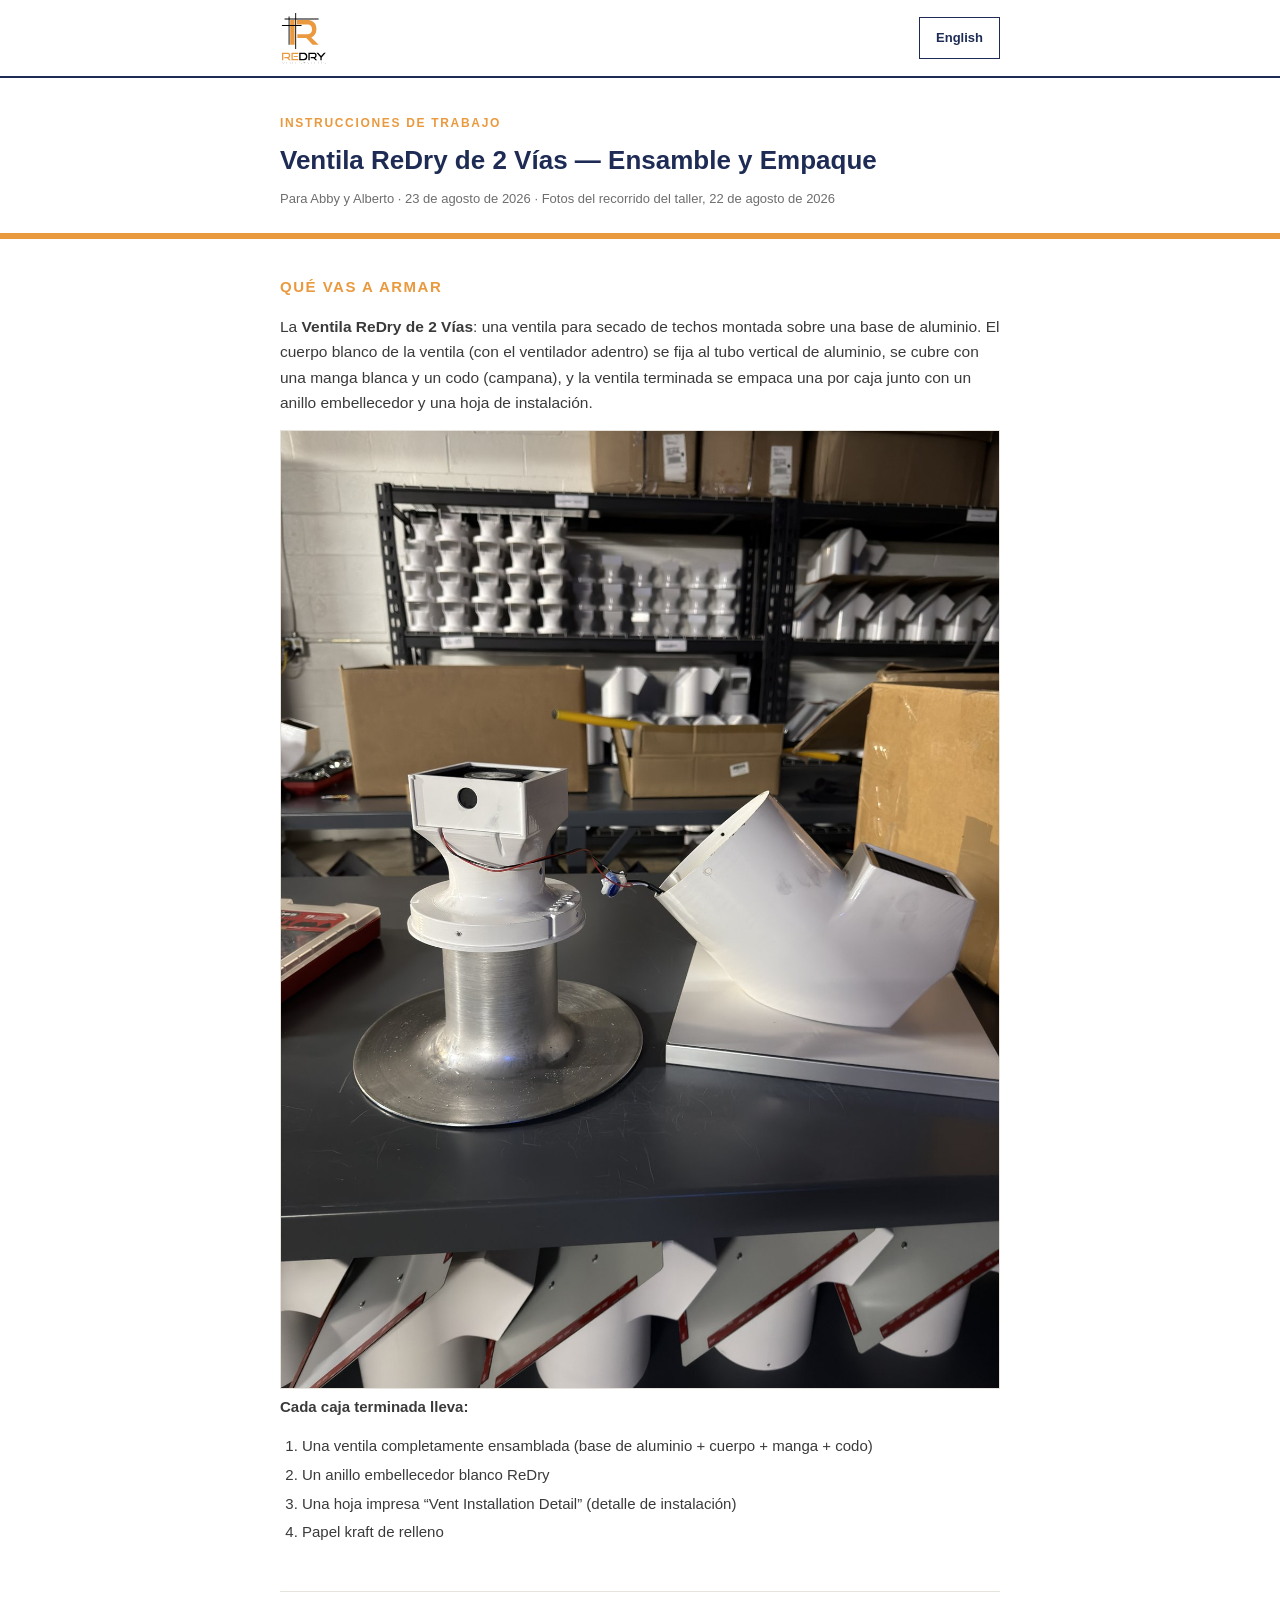
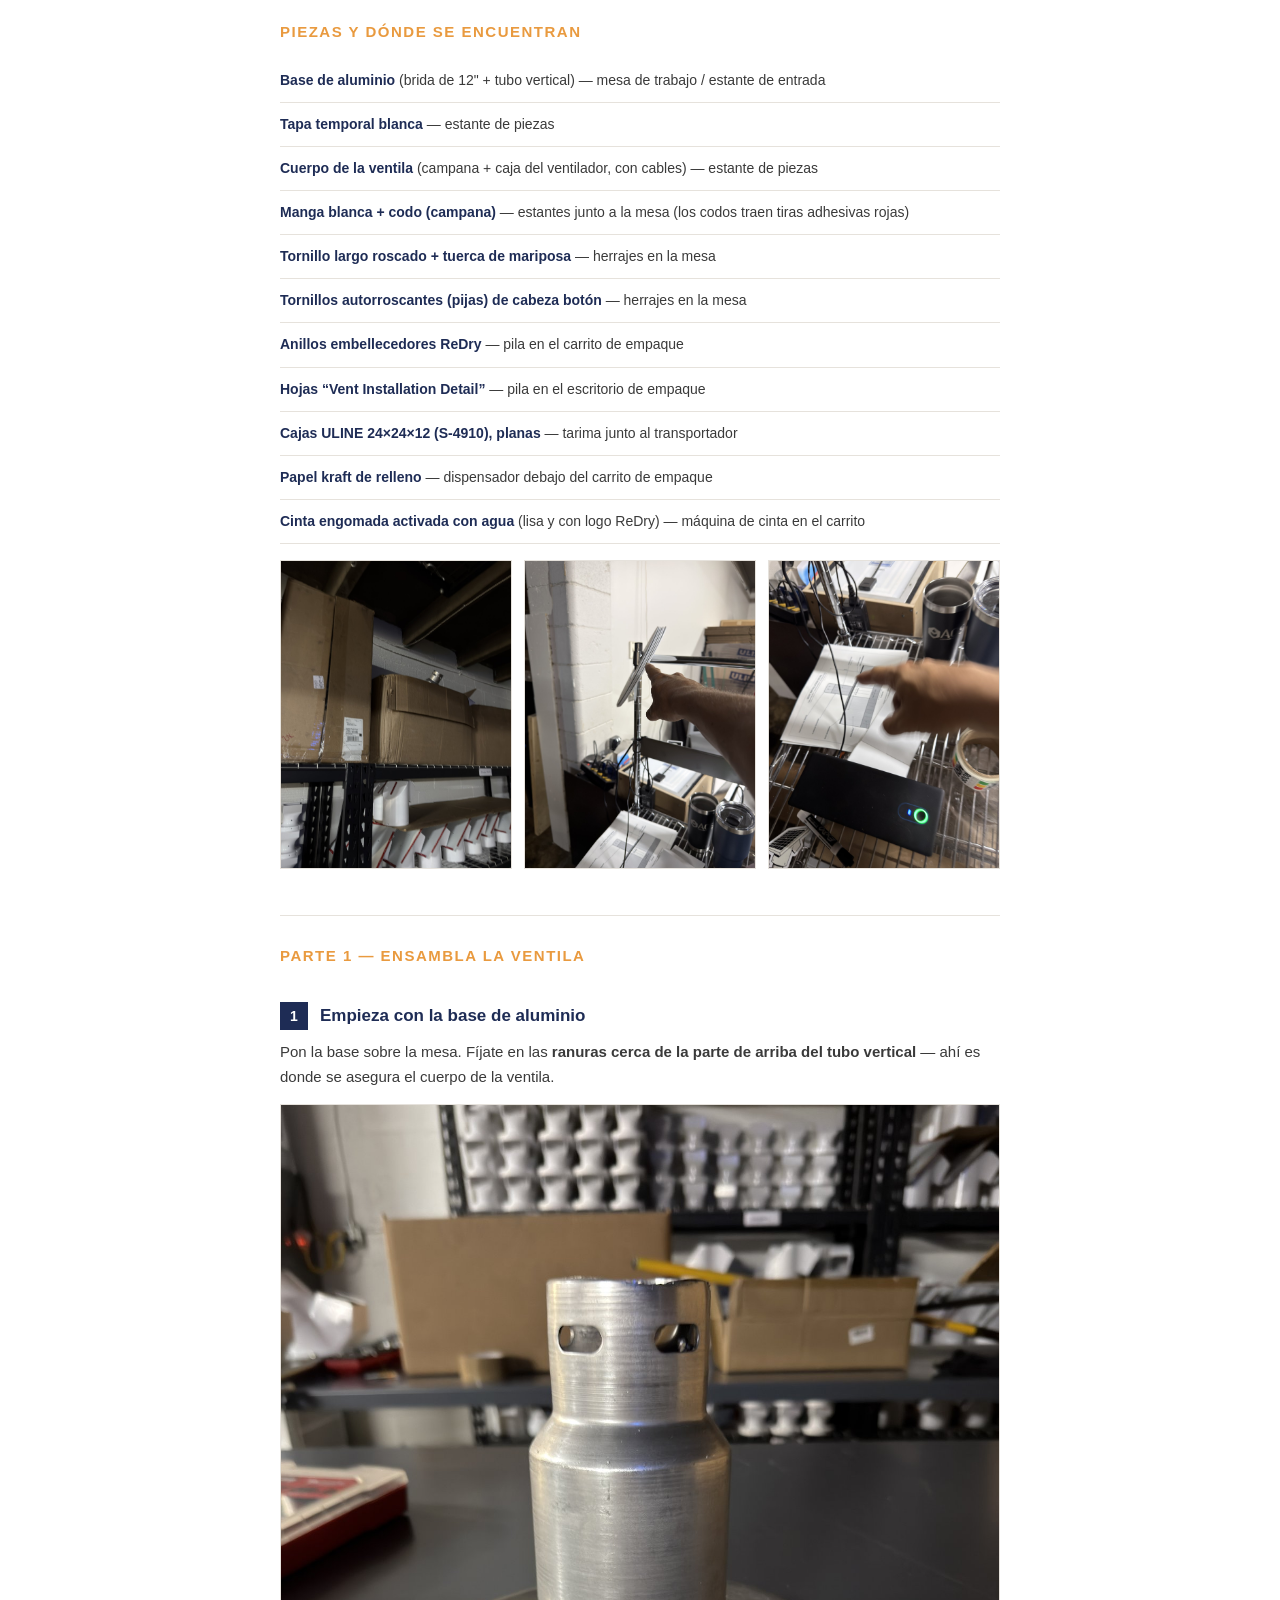
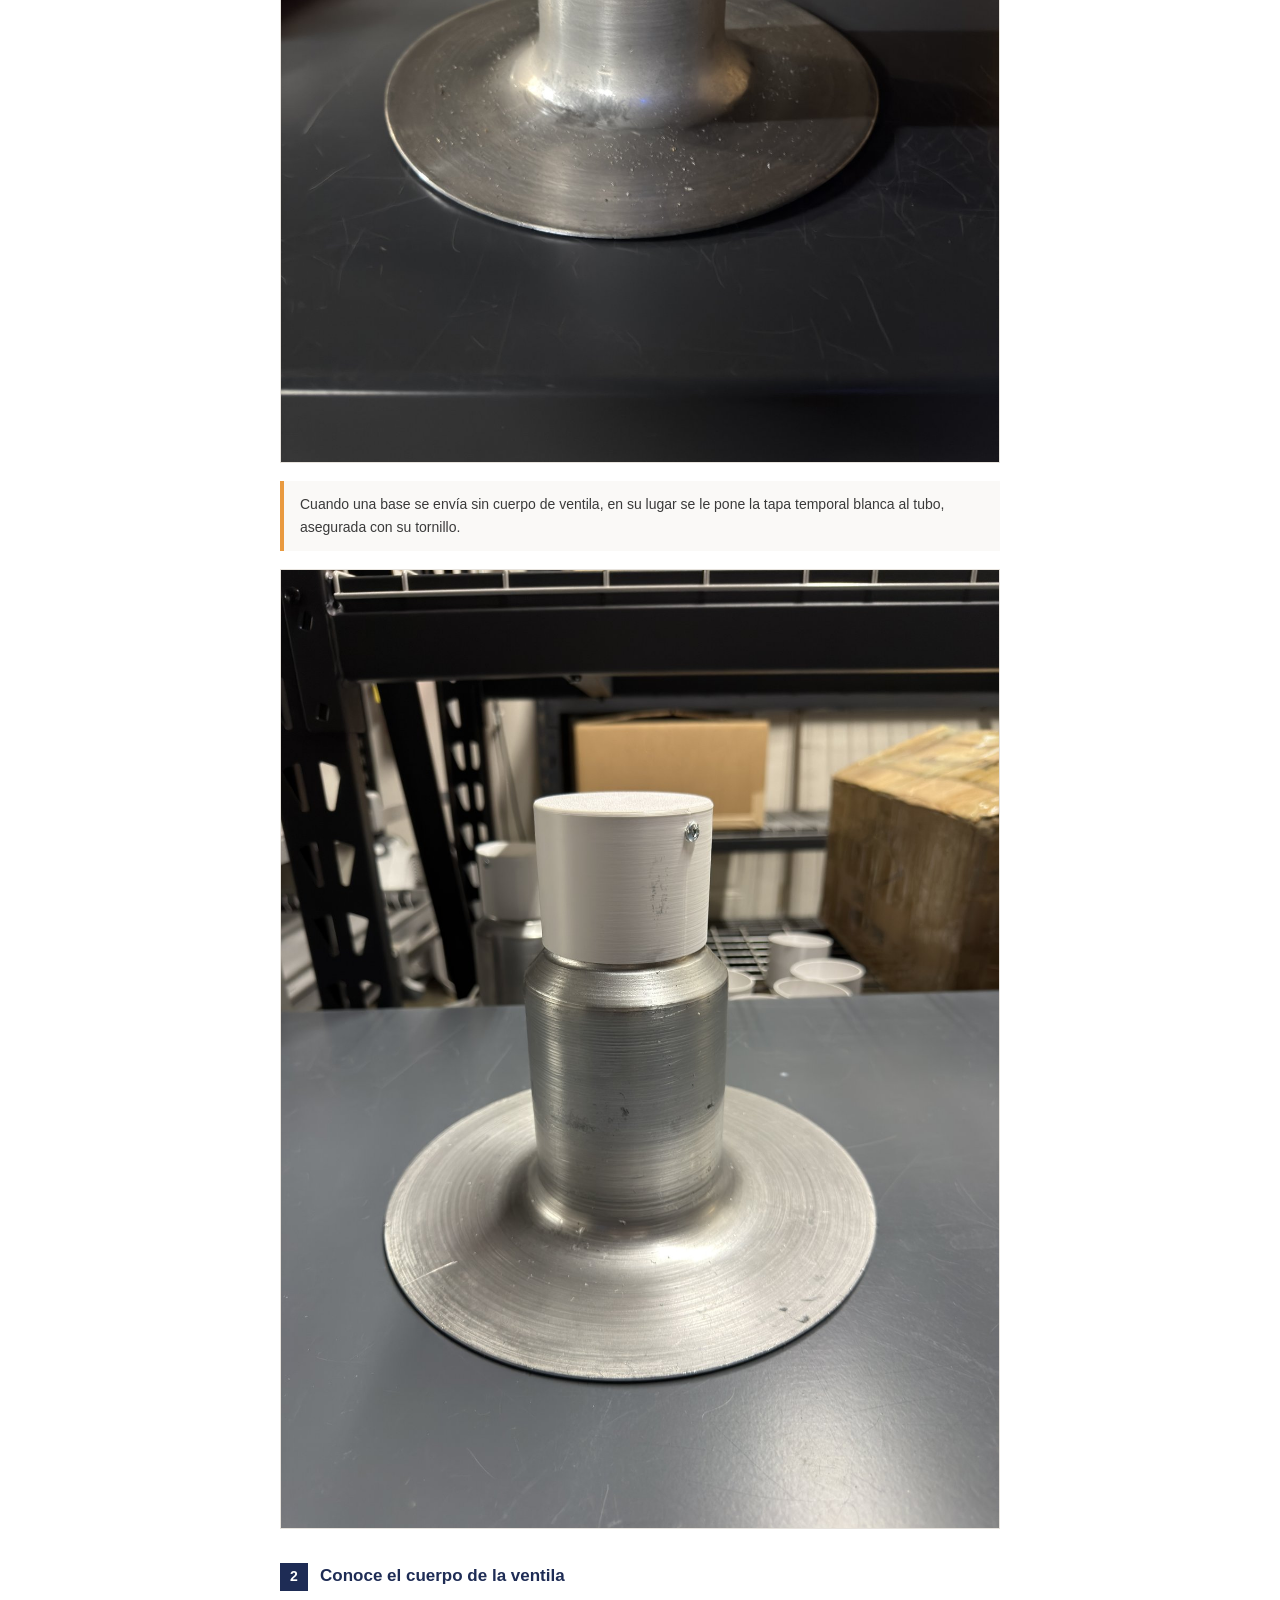
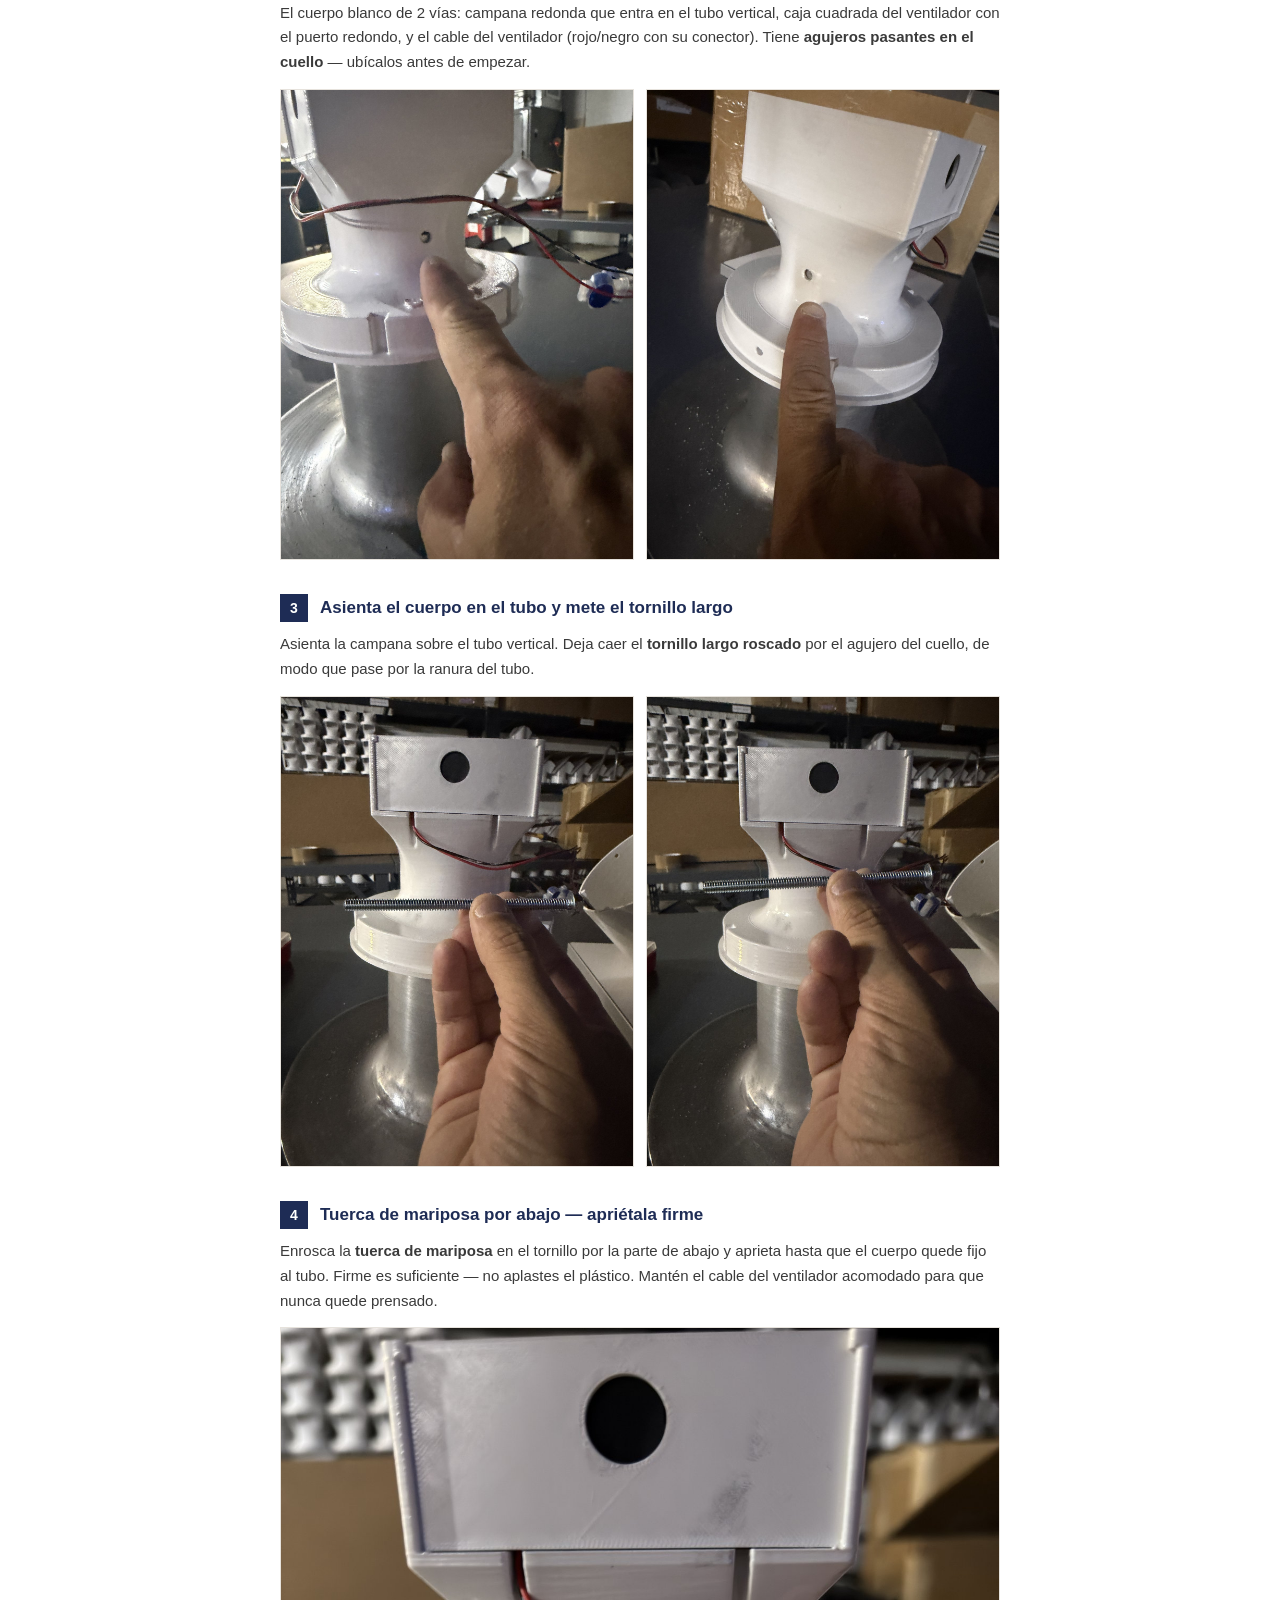
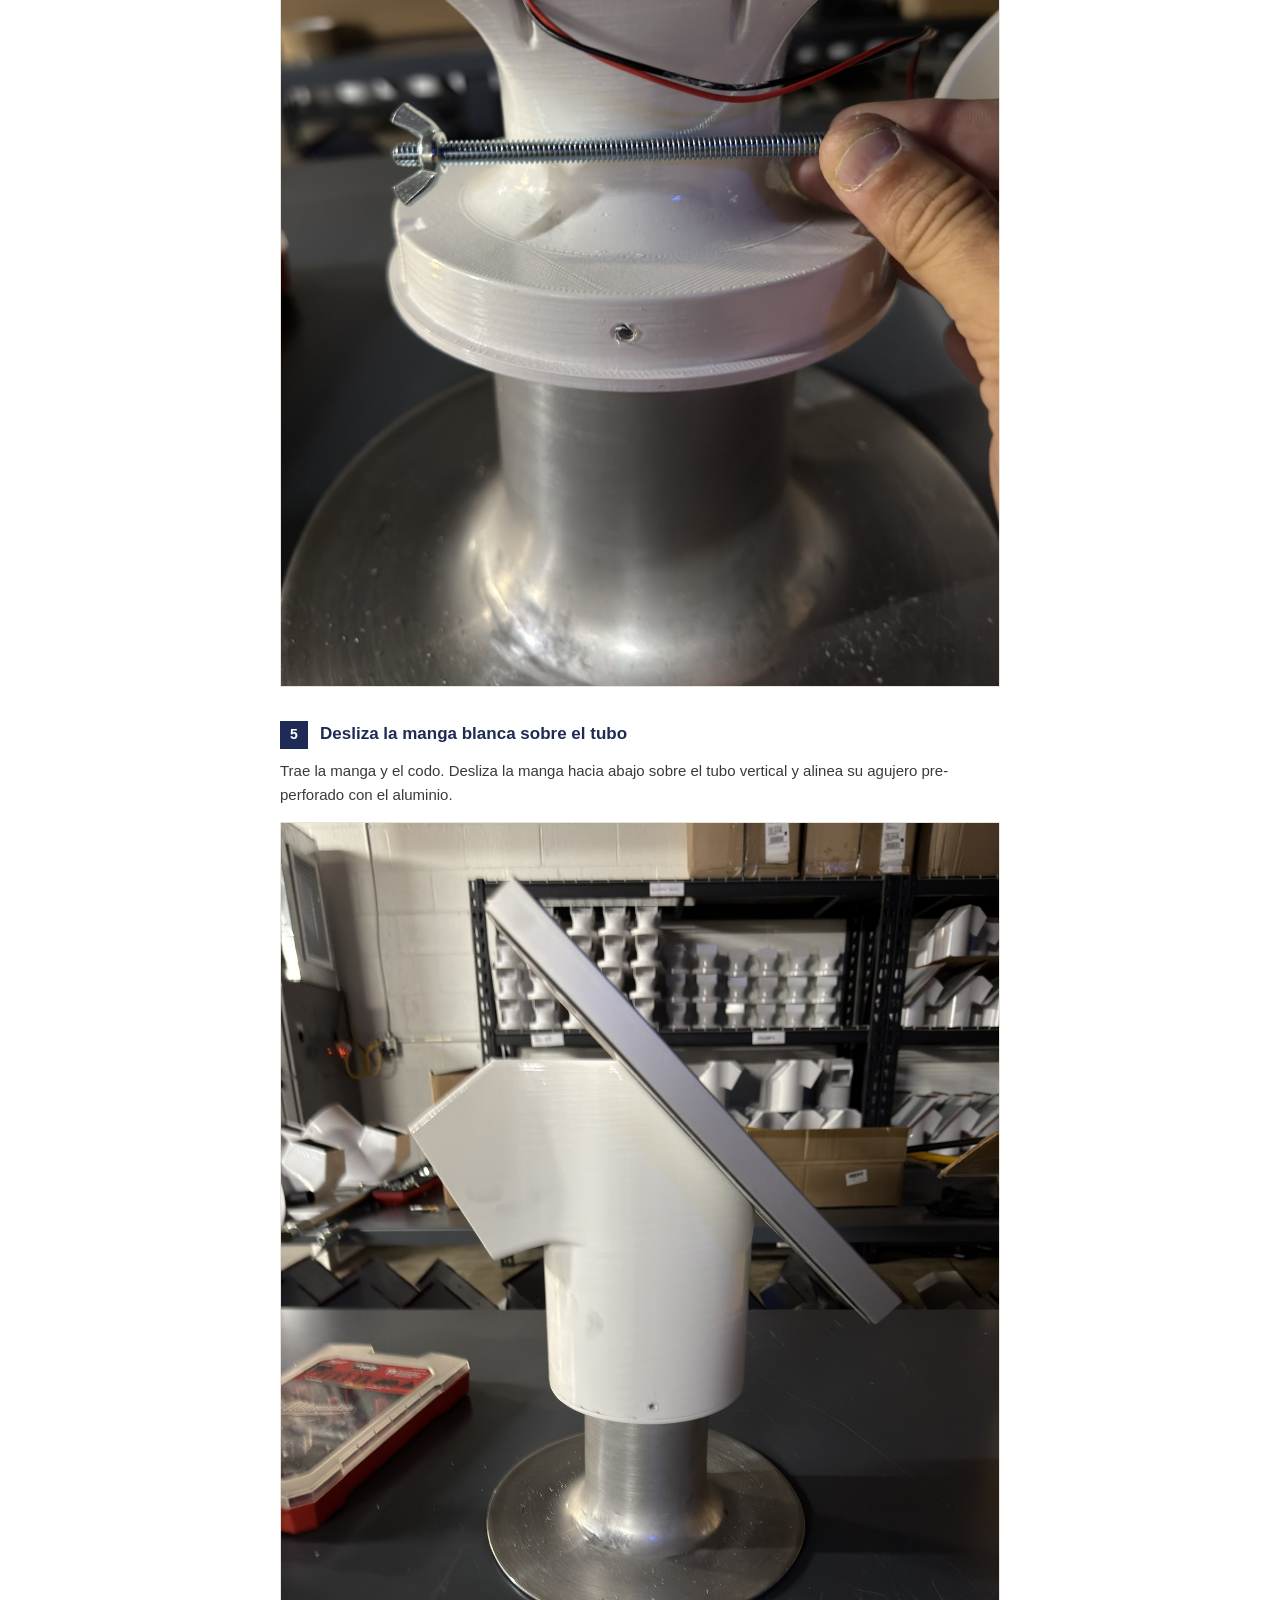
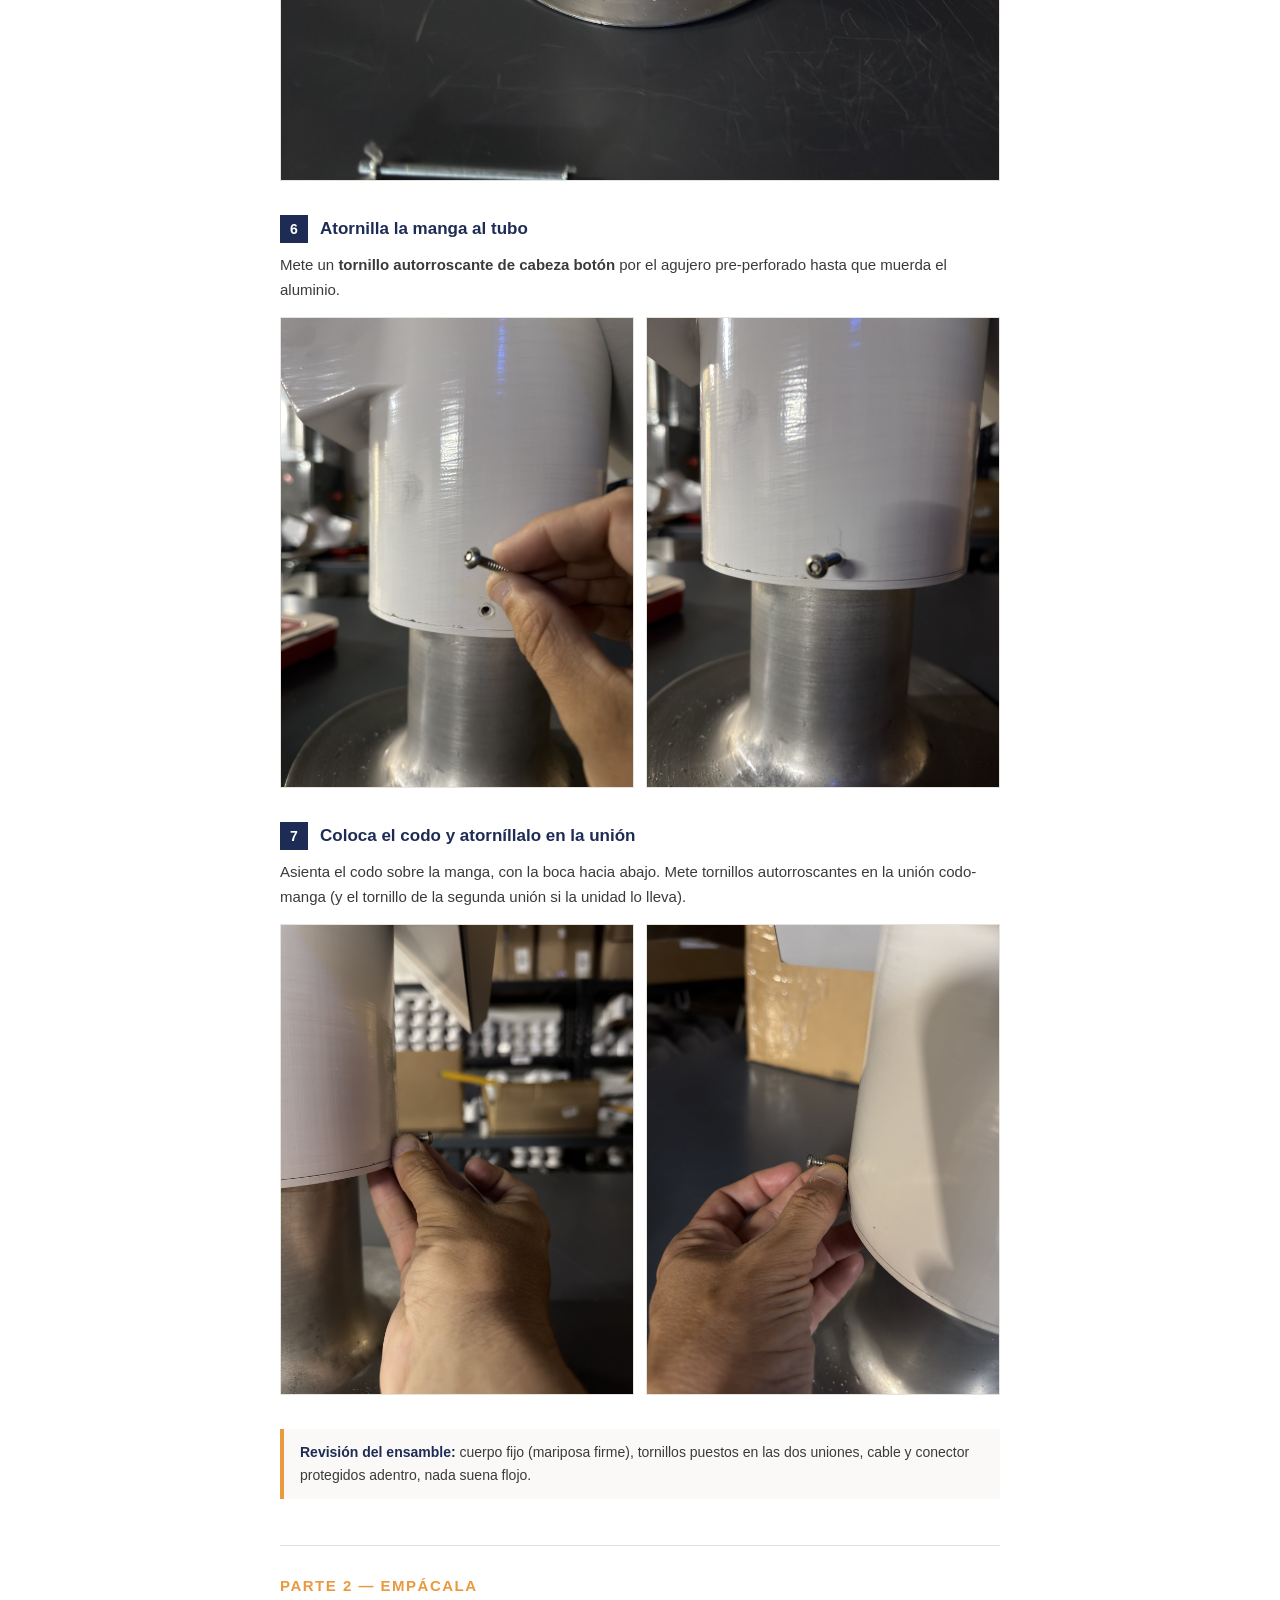
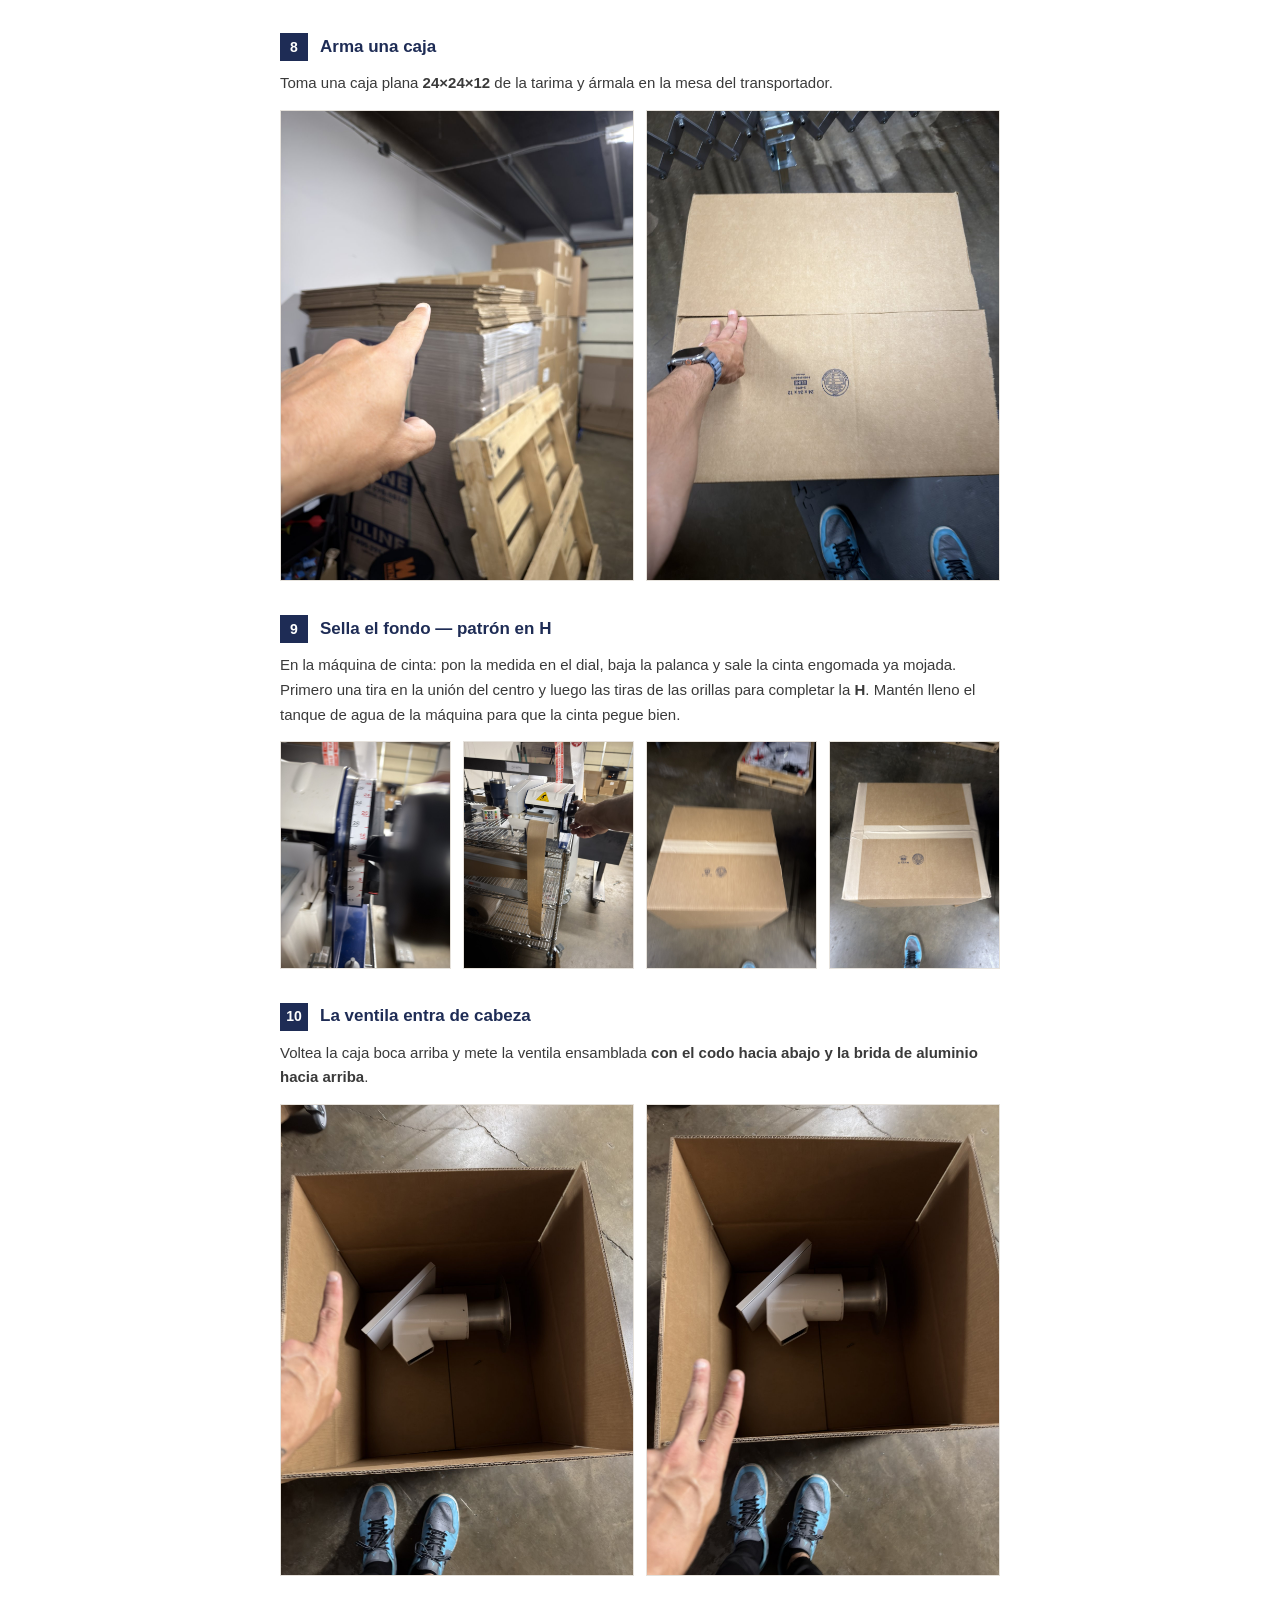
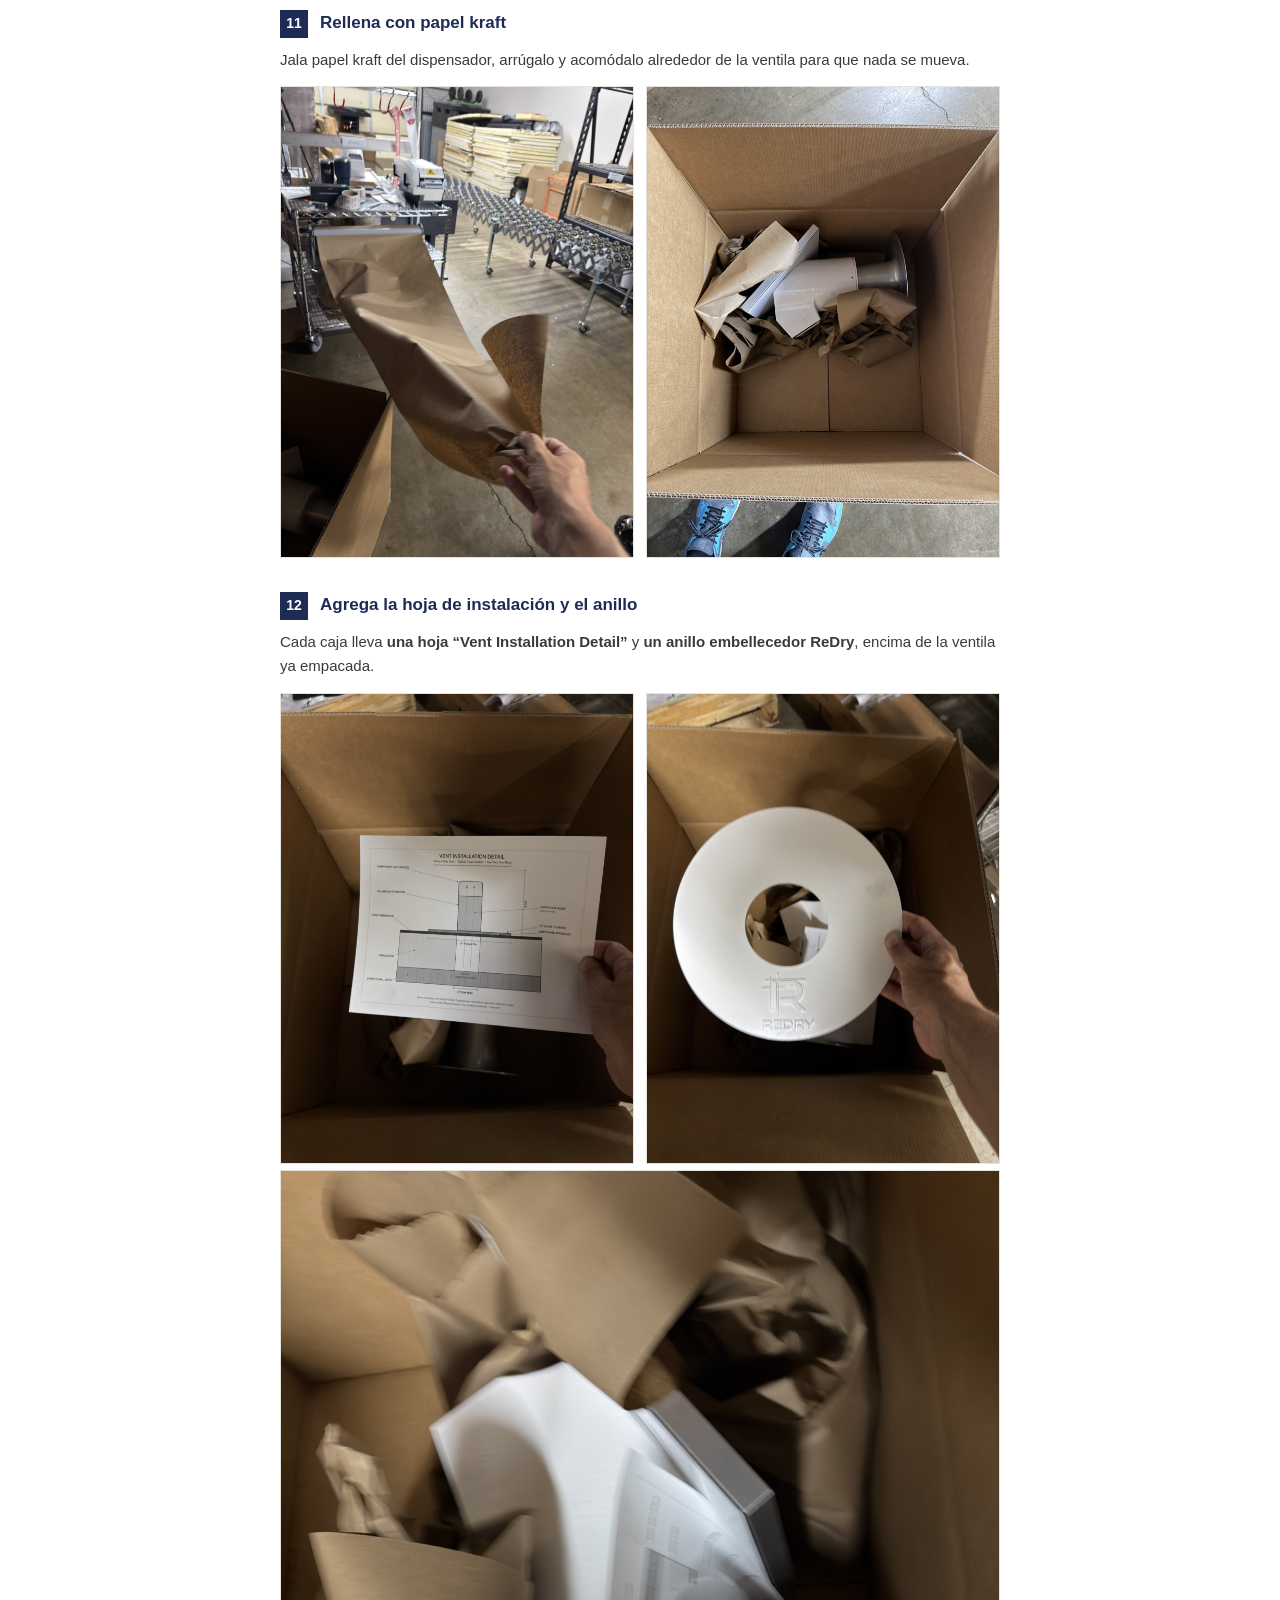
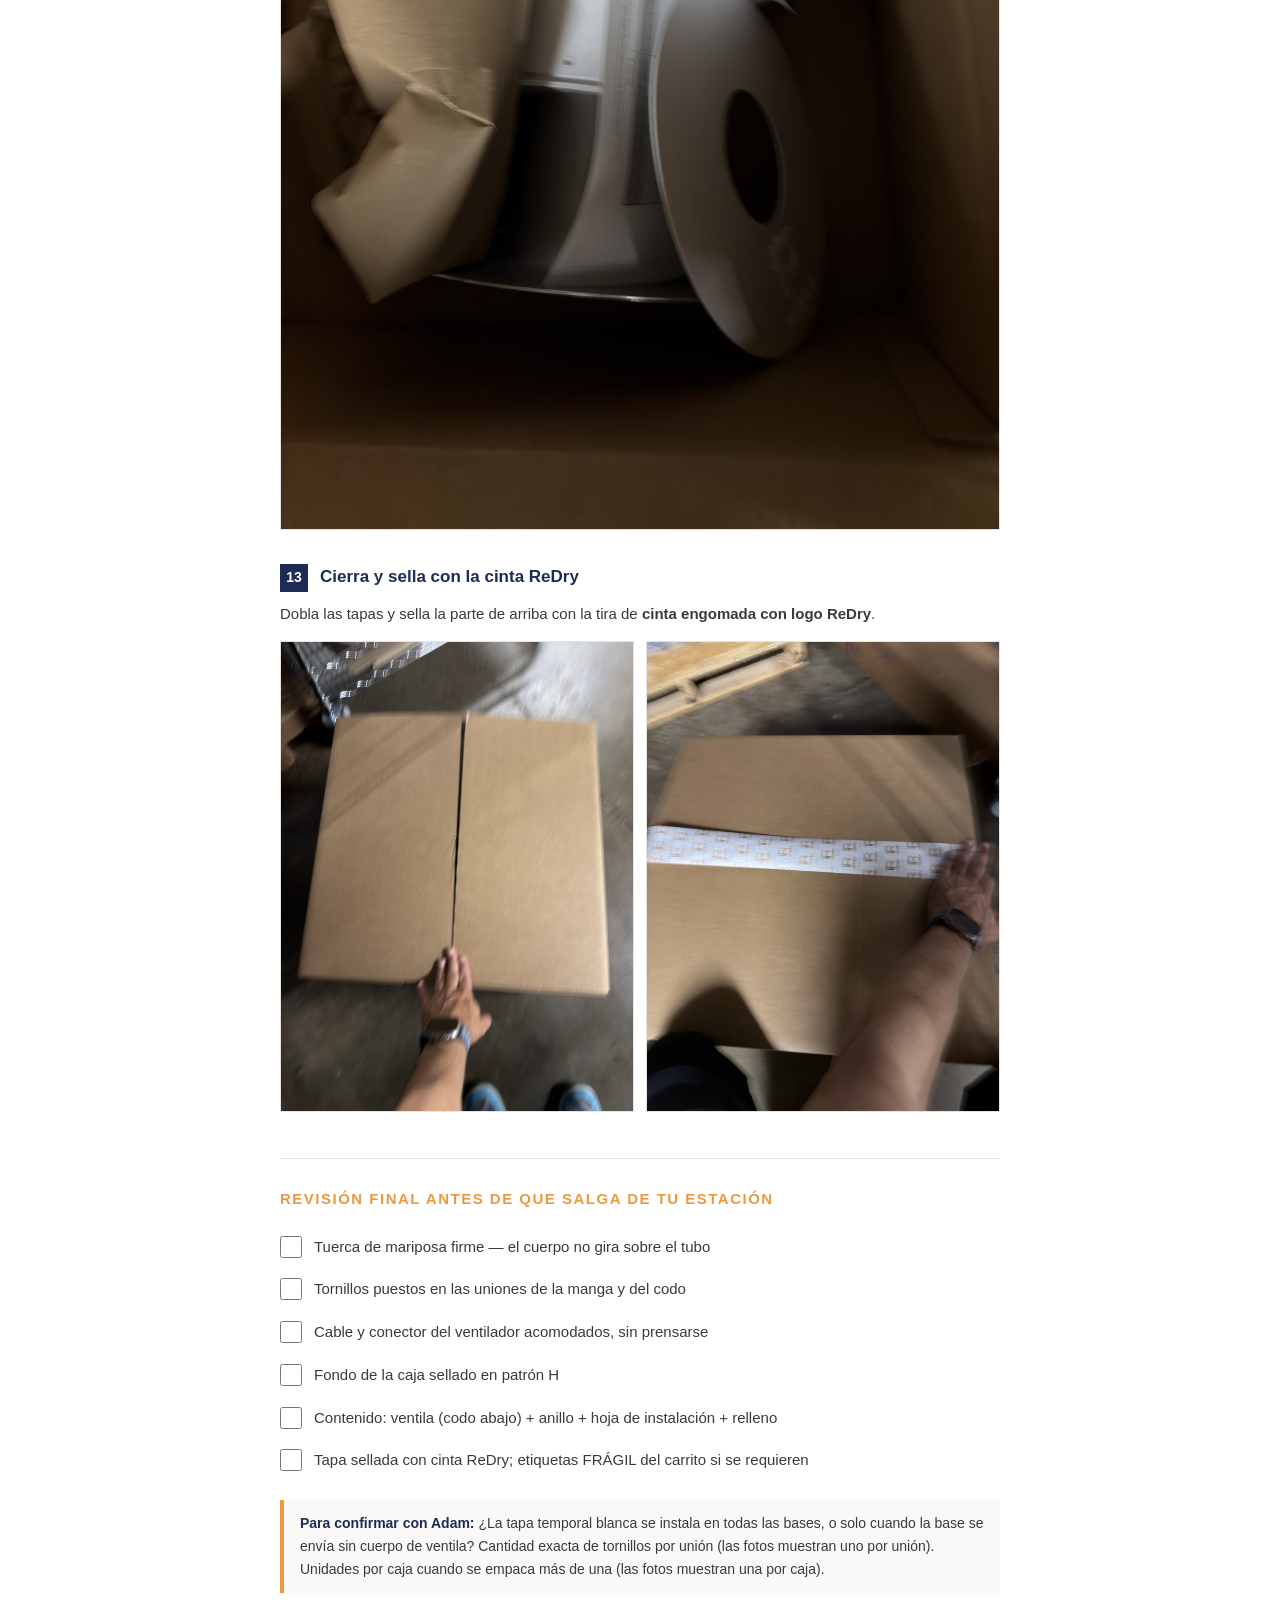
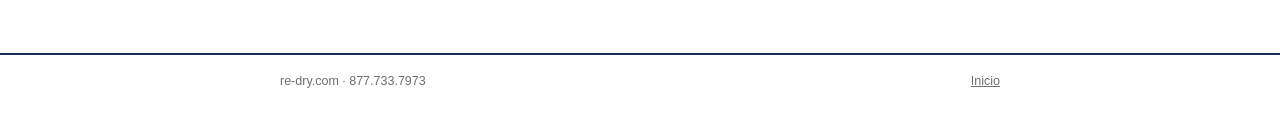
==== es.html @ 21cd98d2 "Add bilingual static site for the vent assembly process index.html language chooser plus en.html/es." ====
<!DOCTYPE html>
<html lang="es">
<head>
<meta charset="utf-8">
<meta name="viewport" content="width=device-width, initial-scale=1">
<meta name="robots" content="noindex">
<title>Ensamble de Ventilas — ReDry</title>
<link rel="icon" type="image/svg+xml" href="images/redry-logo.svg">
<link rel="stylesheet" href="style.css">
</head>
<body>

<header>
  <div class="wrap">
    <a class="home" href="index.html"><img class="logo" src="images/redry-logo.svg" alt="ReDry"></a>
    <a class="lang" href="en.html" lang="en" hreflang="en">English</a>
  </div>
</header>

<div class="wrap">

  <p class="kicker">Instrucciones de Trabajo</p>
  <h1>Ventila ReDry de 2 Vías — Ensamble y Empaque</h1>
  <p class="meta">Para Abby y Alberto · 23 de agosto de 2026 · Fotos del recorrido del taller, 22 de agosto de 2026</p>
</div>
<div class="bar"></div>
<div class="wrap">

  <h2 class="first">Qué vas a armar</h2>
  <p class="lead">La <b>Ventila ReDry de 2 Vías</b>: una ventila para secado de techos montada sobre una base de aluminio. El cuerpo blanco de la ventila (con el ventilador adentro) se fija al tubo vertical de aluminio, se cubre con una manga blanca y un codo (campana), y la ventila terminada se empaca una por caja junto con un anillo embellecedor y una hoja de instalación.</p>
  <div class="photos"><img src="images/img_0099.jpg" alt="Cuerpo de la ventila sobre la base de aluminio, con el codo atrás" loading="eager"></div>

  <p><b>Cada caja terminada lleva:</b></p>
  <ol class="contents">
    <li>Una ventila completamente ensamblada (base de aluminio + cuerpo + manga + codo)</li>
    <li>Un anillo embellecedor blanco ReDry</li>
    <li>Una hoja impresa “Vent Installation Detail” (detalle de instalación)</li>
    <li>Papel kraft de relleno</li>
  </ol>

  <h2>Piezas y dónde se encuentran</h2>
  <ul class="parts">
    <li><b>Base de aluminio</b> (brida de 12" + tubo vertical) — mesa de trabajo / estante de entrada</li>
    <li><b>Tapa temporal blanca</b> — estante de piezas</li>
    <li><b>Cuerpo de la ventila</b> (campana + caja del ventilador, con cables) — estante de piezas</li>
    <li><b>Manga blanca + codo (campana)</b> — estantes junto a la mesa (los codos traen tiras adhesivas rojas)</li>
    <li><b>Tornillo largo roscado + tuerca de mariposa</b> — herrajes en la mesa</li>
    <li><b>Tornillos autorroscantes (pijas) de cabeza botón</b> — herrajes en la mesa</li>
    <li><b>Anillos embellecedores ReDry</b> — pila en el carrito de empaque</li>
    <li><b>Hojas “Vent Installation Detail”</b> — pila en el escritorio de empaque</li>
    <li><b>Cajas ULINE 24×24×12 (S-4910), planas</b> — tarima junto al transportador</li>
    <li><b>Papel kraft de relleno</b> — dispensador debajo del carrito de empaque</li>
    <li><b>Cinta engomada activada con agua</b> (lisa y con logo ReDry) — máquina de cinta en el carrito</li>
  </ul>
  <div class="photos three" style="margin-top:16px">
    <img src="images/img_0096.jpg" alt="Estantes con piezas moldeadas y cajas de entrada" loading="lazy">
    <img src="images/img_0136.jpg" alt="Pila de anillos en el carrito de empaque" loading="lazy">
    <img src="images/img_0137.jpg" alt="Hojas de instalación en el escritorio de empaque" loading="lazy">
  </div>

  <h2>Parte 1 — Ensambla la ventila</h2>

  <section class="step">
    <h3><span class="num">1</span>Empieza con la base de aluminio</h3>
    <p>Pon la base sobre la mesa. Fíjate en las <b>ranuras cerca de la parte de arriba del tubo vertical</b> — ahí es donde se asegura el cuerpo de la ventila.</p>
    <div class="photos"><img src="images/img_0098.jpg" alt="Base de aluminio con el tubo vertical ranurado" loading="lazy"></div>
    <div class="note">Cuando una base se envía sin cuerpo de ventila, en su lugar se le pone la tapa temporal blanca al tubo, asegurada con su tornillo.</div>
    <div class="photos"><img src="images/img_0097.jpg" alt="Tapa temporal blanca sobre el tubo vertical" loading="lazy"></div>
  </section>

  <section class="step">
    <h3><span class="num">2</span>Conoce el cuerpo de la ventila</h3>
    <p>El cuerpo blanco de 2 vías: campana redonda que entra en el tubo vertical, caja cuadrada del ventilador con el puerto redondo, y el cable del ventilador (rojo/negro con su conector). Tiene <b>agujeros pasantes en el cuello</b> — ubícalos antes de empezar.</p>
    <div class="photos two">
      <img src="images/img_0100.jpg" alt="Señalando el agujero en el cuello" loading="lazy">
      <img src="images/img_0101.jpg" alt="Ubicación del segundo agujero en el cuello" loading="lazy">
    </div>
  </section>

  <section class="step">
    <h3><span class="num">3</span>Asienta el cuerpo en el tubo y mete el tornillo largo</h3>
    <p>Asienta la campana sobre el tubo vertical. Deja caer el <b>tornillo largo roscado</b> por el agujero del cuello, de modo que pase por la ranura del tubo.</p>
    <div class="photos two">
      <img src="images/img_0102.jpg" alt="Tornillo largo entrando al agujero del cuello" loading="lazy">
      <img src="images/img_0103.jpg" alt="Tornillo pasado a través del cuello" loading="lazy">
    </div>
  </section>

  <section class="step">
    <h3><span class="num">4</span>Tuerca de mariposa por abajo — apriétala firme</h3>
    <p>Enrosca la <b>tuerca de mariposa</b> en el tornillo por la parte de abajo y aprieta hasta que el cuerpo quede fijo al tubo. Firme es suficiente — no aplastes el plástico. Mantén el cable del ventilador acomodado para que nunca quede prensado.</p>
    <div class="photos"><img src="images/img_0104.jpg" alt="Tuerca de mariposa enroscada en el tornillo bajo el cuello" loading="lazy"></div>
  </section>

  <section class="step">
    <h3><span class="num">5</span>Desliza la manga blanca sobre el tubo</h3>
    <p>Trae la manga y el codo. Desliza la manga hacia abajo sobre el tubo vertical y alinea su agujero pre-perforado con el aluminio.</p>
    <div class="photos"><img src="images/img_0105.jpg" alt="Base, manga y codo listos en la mesa" loading="lazy"></div>
  </section>

  <section class="step">
    <h3><span class="num">6</span>Atornilla la manga al tubo</h3>
    <p>Mete un <b>tornillo autorroscante de cabeza botón</b> por el agujero pre-perforado hasta que muerda el aluminio.</p>
    <div class="photos two">
      <img src="images/img_0108.jpg" alt="Tornillo alineado con el agujero pre-perforado" loading="lazy">
      <img src="images/img_0109.jpg" alt="Tornillo puesto en la unión manga-tubo" loading="lazy">
    </div>
  </section>

  <section class="step">
    <h3><span class="num">7</span>Coloca el codo y atorníllalo en la unión</h3>
    <p>Asienta el codo sobre la manga, con la boca hacia abajo. Mete tornillos autorroscantes en la unión codo-manga (y el tornillo de la segunda unión si la unidad lo lleva).</p>
    <div class="photos two">
      <img src="images/img_0110.jpg" alt="Tornillo en la unión codo-manga" loading="lazy">
      <img src="images/img_0112.jpg" alt="Tornillo presentado en la unión de abajo" loading="lazy">
    </div>
  </section>

  <div class="note"><b>Revisión del ensamble:</b> cuerpo fijo (mariposa firme), tornillos puestos en las dos uniones, cable y conector protegidos adentro, nada suena flojo.</div>

  <h2>Parte 2 — Empácala</h2>

  <section class="step">
    <h3><span class="num">8</span>Arma una caja</h3>
    <p>Toma una caja plana <b>24×24×12</b> de la tarima y ármala en la mesa del transportador.</p>
    <div class="photos two">
      <img src="images/img_0113.jpg" alt="Tarima con cajas planas" loading="lazy">
      <img src="images/img_0115.jpg" alt="Armando la caja" loading="lazy">
    </div>
  </section>

  <section class="step">
    <h3><span class="num">9</span>Sella el fondo — patrón en H</h3>
    <p>En la máquina de cinta: pon la medida en el dial, baja la palanca y sale la cinta engomada ya mojada. Primero una tira en la unión del centro y luego las tiras de las orillas para completar la <b>H</b>. Mantén lleno el tanque de agua de la máquina para que la cinta pegue bien.</p>
    <div class="photos four">
      <img src="images/img_0117.jpg" alt="Dial de medida en la máquina de cinta" loading="lazy">
      <img src="images/img_0118.jpg" alt="Bajando la palanca para sacar cinta" loading="lazy">
      <img src="images/img_0119.jpg" alt="Unión del centro sellada" loading="lazy">
      <img src="images/img_0123.jpg" alt="Sellado en H terminado" loading="lazy">
    </div>
  </section>

  <section class="step">
    <h3><span class="num">10</span>La ventila entra de cabeza</h3>
    <p>Voltea la caja boca arriba y mete la ventila ensamblada <b>con el codo hacia abajo y la brida de aluminio hacia arriba</b>.</p>
    <div class="photos two">
      <img src="images/img_0124.jpg" alt="Ventila colocada en la caja con el codo hacia abajo" loading="lazy">
      <img src="images/img_0125.jpg" alt="Ventila asentada en la caja, brida arriba" loading="lazy">
    </div>
  </section>

  <section class="step">
    <h3><span class="num">11</span>Rellena con papel kraft</h3>
    <p>Jala papel kraft del dispensador, arrúgalo y acomódalo alrededor de la ventila para que nada se mueva.</p>
    <div class="photos two">
      <img src="images/img_0127.jpg" alt="Jalando papel kraft del dispensador" loading="lazy">
      <img src="images/img_0128.jpg" alt="Ventila empacada con papel kraft" loading="lazy">
    </div>
  </section>

  <section class="step">
    <h3><span class="num">12</span>Agrega la hoja de instalación y el anillo</h3>
    <p>Cada caja lleva <b>una hoja “Vent Installation Detail”</b> y <b>un anillo embellecedor ReDry</b>, encima de la ventila ya empacada.</p>
    <div class="photos two">
      <img src="images/img_0132.jpg" alt="Hoja Vent Installation Detail" loading="lazy">
      <img src="images/img_0134.jpg" alt="Anillo ReDry entrando a la caja" loading="lazy">
    </div>
    <div class="photos"><img src="images/img_0135.jpg" alt="Caja empacada: ventila, anillo y hoja doblada adentro" loading="lazy"></div>
  </section>

  <section class="step">
    <h3><span class="num">13</span>Cierra y sella con la cinta ReDry</h3>
    <p>Dobla las tapas y sella la parte de arriba con la tira de <b>cinta engomada con logo ReDry</b>.</p>
    <div class="photos two">
      <img src="images/img_0129.jpg" alt="Cerrando las tapas de la caja" loading="lazy">
      <img src="images/img_0130.jpg" alt="Tira de cinta ReDry sobre la unión superior" loading="lazy">
    </div>
  </section>

  <h2>Revisión final antes de que salga de tu estación</h2>
  <ul class="check">
    <li><input type="checkbox" id="c1"><label for="c1">Tuerca de mariposa firme — el cuerpo no gira sobre el tubo</label></li>
    <li><input type="checkbox" id="c2"><label for="c2">Tornillos puestos en las uniones de la manga y del codo</label></li>
    <li><input type="checkbox" id="c3"><label for="c3">Cable y conector del ventilador acomodados, sin prensarse</label></li>
    <li><input type="checkbox" id="c4"><label for="c4">Fondo de la caja sellado en patrón H</label></li>
    <li><input type="checkbox" id="c5"><label for="c5">Contenido: ventila (codo abajo) + anillo + hoja de instalación + relleno</label></li>
    <li><input type="checkbox" id="c6"><label for="c6">Tapa sellada con cinta ReDry; etiquetas FRÁGIL del carrito si se requieren</label></li>
  </ul>

  <div class="note"><b>Para confirmar con Adam:</b> ¿La tapa temporal blanca se instala en todas las bases, o solo cuando la base se envía sin cuerpo de ventila? Cantidad exacta de tornillos por unión (las fotos muestran uno por unión). Unidades por caja cuando se empaca más de una (las fotos muestran una por caja).</div>

</div>

<footer>
  <div class="wrap"><span>re-dry.com · 877.733.7973</span><span><a class="top-link" href="#" style="color:inherit">Inicio</a></span></div>
</footer>

</body>
</html>
---- style.css ----
/* ReDry work-instruction site — brand: orange #E99A3F, navy #1E2C55, Verdana */
:root{
  --orange:#E99A3F;
  --navy:#1E2C55;
  --ink:#3A3A3A;
  --muted:#6E6E6E;
  --rule:#E6E2DC;
  --paper:#FAF9F7;
}
*{box-sizing:border-box}
html{-webkit-text-size-adjust:100%}
body{
  margin:0;
  font-family:Verdana,Geneva,Tahoma,sans-serif;
  font-size:15px;
  line-height:1.65;
  color:var(--ink);
  background:#fff;
}
.wrap{max-width:760px;margin:0 auto;padding:0 20px}

header{border-bottom:2px solid var(--navy)}
header .wrap{display:flex;align-items:center;justify-content:space-between;padding-top:12px;padding-bottom:12px}
header a.home{display:block;line-height:0}
header img.logo{height:52px;width:auto;display:block}
a.lang{
  font-size:13px;font-weight:bold;color:var(--navy);text-decoration:none;
  border:1.5px solid var(--navy);padding:9px 16px;white-space:nowrap;
}
a.lang:hover,a.lang:focus{background:var(--navy);color:#fff}

.kicker{color:var(--orange);font-weight:bold;text-transform:uppercase;letter-spacing:.14em;font-size:12px;margin:36px 0 10px}
h1{color:var(--navy);font-size:26px;line-height:1.3;margin:0 0 10px}
.meta{color:var(--muted);font-size:13px;margin:0 0 24px}
.bar{height:6px;background:var(--orange);margin:0 0 8px}

h2{
  color:var(--orange);text-transform:uppercase;letter-spacing:.1em;
  font-size:15px;margin:46px 0 14px;padding-top:28px;border-top:1px solid var(--rule);
}
h2.first{border-top:none;padding-top:20px;margin-top:16px}

p{margin:0 0 14px}
.lead{font-size:15.5px}

ol.contents{margin:0 0 18px;padding-left:22px}
ol.contents li{margin:4px 0}

ul.parts{list-style:none;margin:0;padding:0}
ul.parts li{padding:10px 0;border-bottom:1px solid var(--rule);font-size:14px}
ul.parts b{color:var(--navy)}

.step{margin:34px 0}
.step h3{color:var(--navy);font-size:17px;line-height:1.35;margin:0 0 10px;display:flex;gap:12px;align-items:center}
.num{
  background:var(--navy);color:#fff;font-size:14px;font-weight:bold;
  min-width:28px;height:28px;display:inline-flex;align-items:center;justify-content:center;flex:none;
}
.step p{margin:0 0 14px}

.photos{display:grid;grid-template-columns:1fr;gap:12px;margin:0 0 6px}
@media(min-width:560px){
  .photos.two{grid-template-columns:1fr 1fr}
  .photos.three{grid-template-columns:repeat(3,1fr)}
  .photos.four{grid-template-columns:repeat(2,1fr)}
}
@media(min-width:760px){
  .photos.four{grid-template-columns:repeat(4,1fr)}
}
.photos img{width:100%;height:auto;display:block;border:1px solid var(--rule)}

.note{background:var(--paper);border-left:4px solid var(--orange);padding:12px 16px;margin:18px 0;font-size:14px}
.note b{color:var(--navy)}

ul.check{list-style:none;margin:0;padding:0}
ul.check li{display:flex;gap:12px;align-items:flex-start;padding:9px 0;font-size:15px}
ul.check input[type=checkbox]{width:22px;height:22px;accent-color:var(--navy);margin:1px 0 0;flex:none}

footer{margin-top:60px;border-top:2px solid var(--navy)}
footer .wrap{display:flex;justify-content:space-between;gap:16px;padding-top:16px;padding-bottom:22px;color:var(--muted);font-size:12.5px}

/* landing page */
.landing{min-height:100vh;display:flex;flex-direction:column}
.landing main{flex:1;display:flex;align-items:center}
.landing .choice{width:100%;max-width:520px;margin:0 auto;padding:48px 24px;text-align:center}
.landing img.mark{width:150px;height:auto;margin:0 auto 28px;display:block}
.landing .kicker{margin-top:0}
.landing h1{font-size:24px}
.buttons{display:flex;flex-direction:column;gap:14px;margin-top:32px}
@media(min-width:480px){.buttons{flex-direction:row;justify-content:center}}
a.btn{
  display:flex;align-items:center;justify-content:center;
  min-height:60px;padding:12px 34px;font-size:17px;font-weight:bold;
  color:var(--navy);border:2px solid var(--navy);text-decoration:none;flex:1;
}
a.btn:hover,a.btn:focus{background:var(--navy);color:#fff}

@media print{
  a.lang,.top-link{display:none}
  .step,.note{break-inside:avoid}
  body{font-size:12px}
  .bar,.num{-webkit-print-color-adjust:exact;print-color-adjust:exact}
  .photos{grid-template-columns:1fr 1fr}
  footer{margin-top:24px}
}
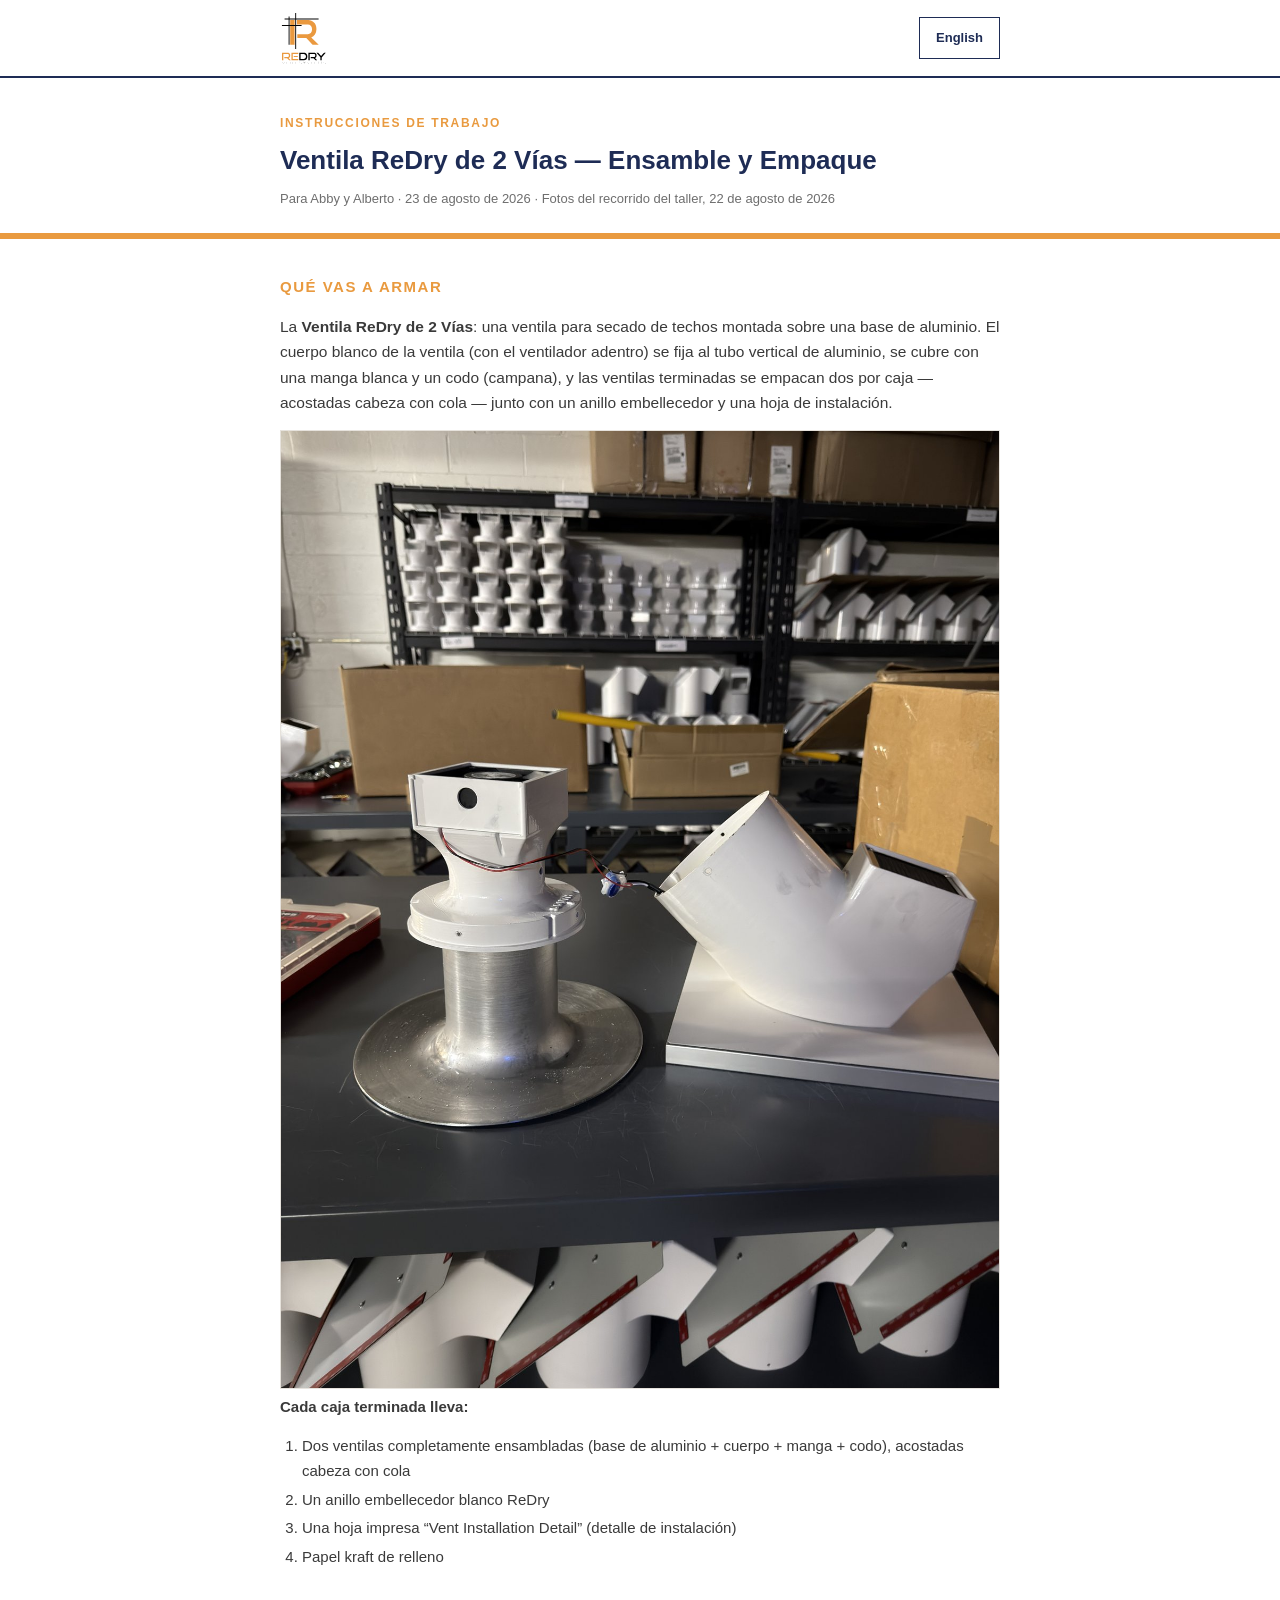
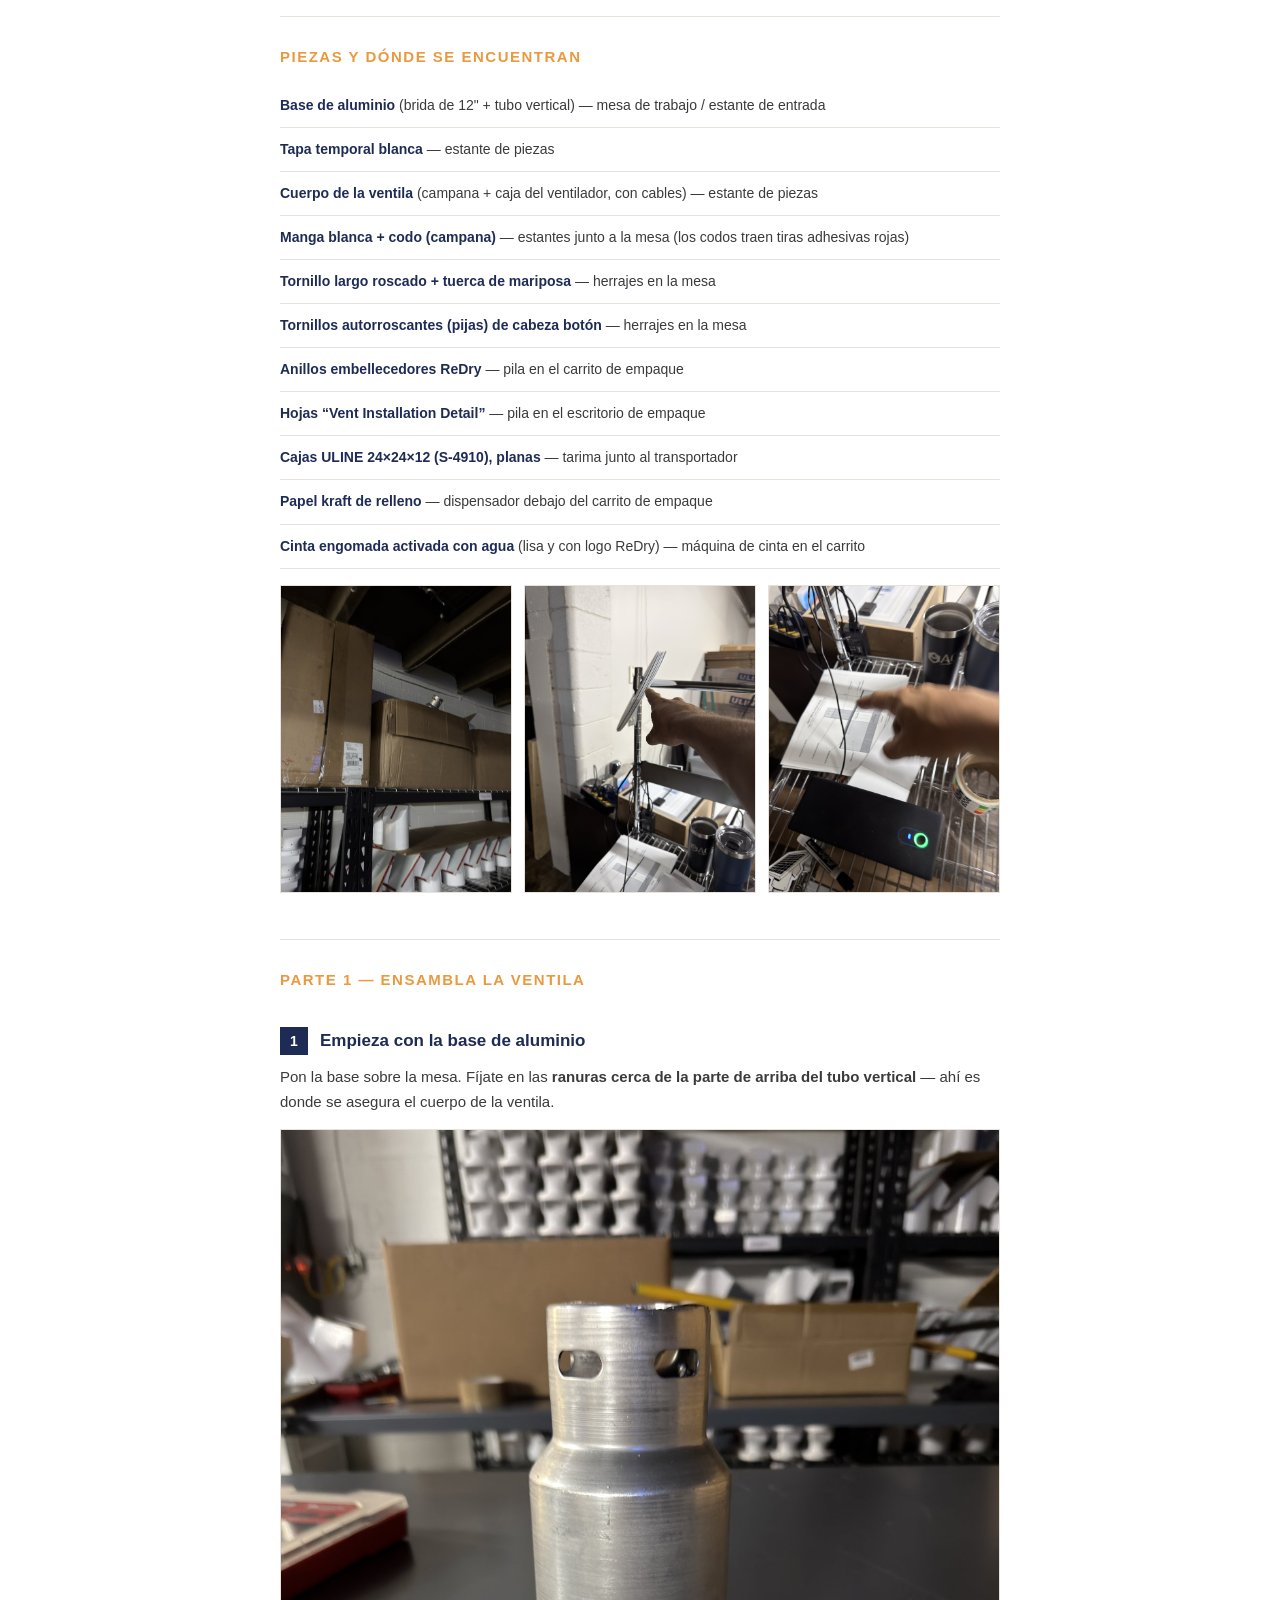
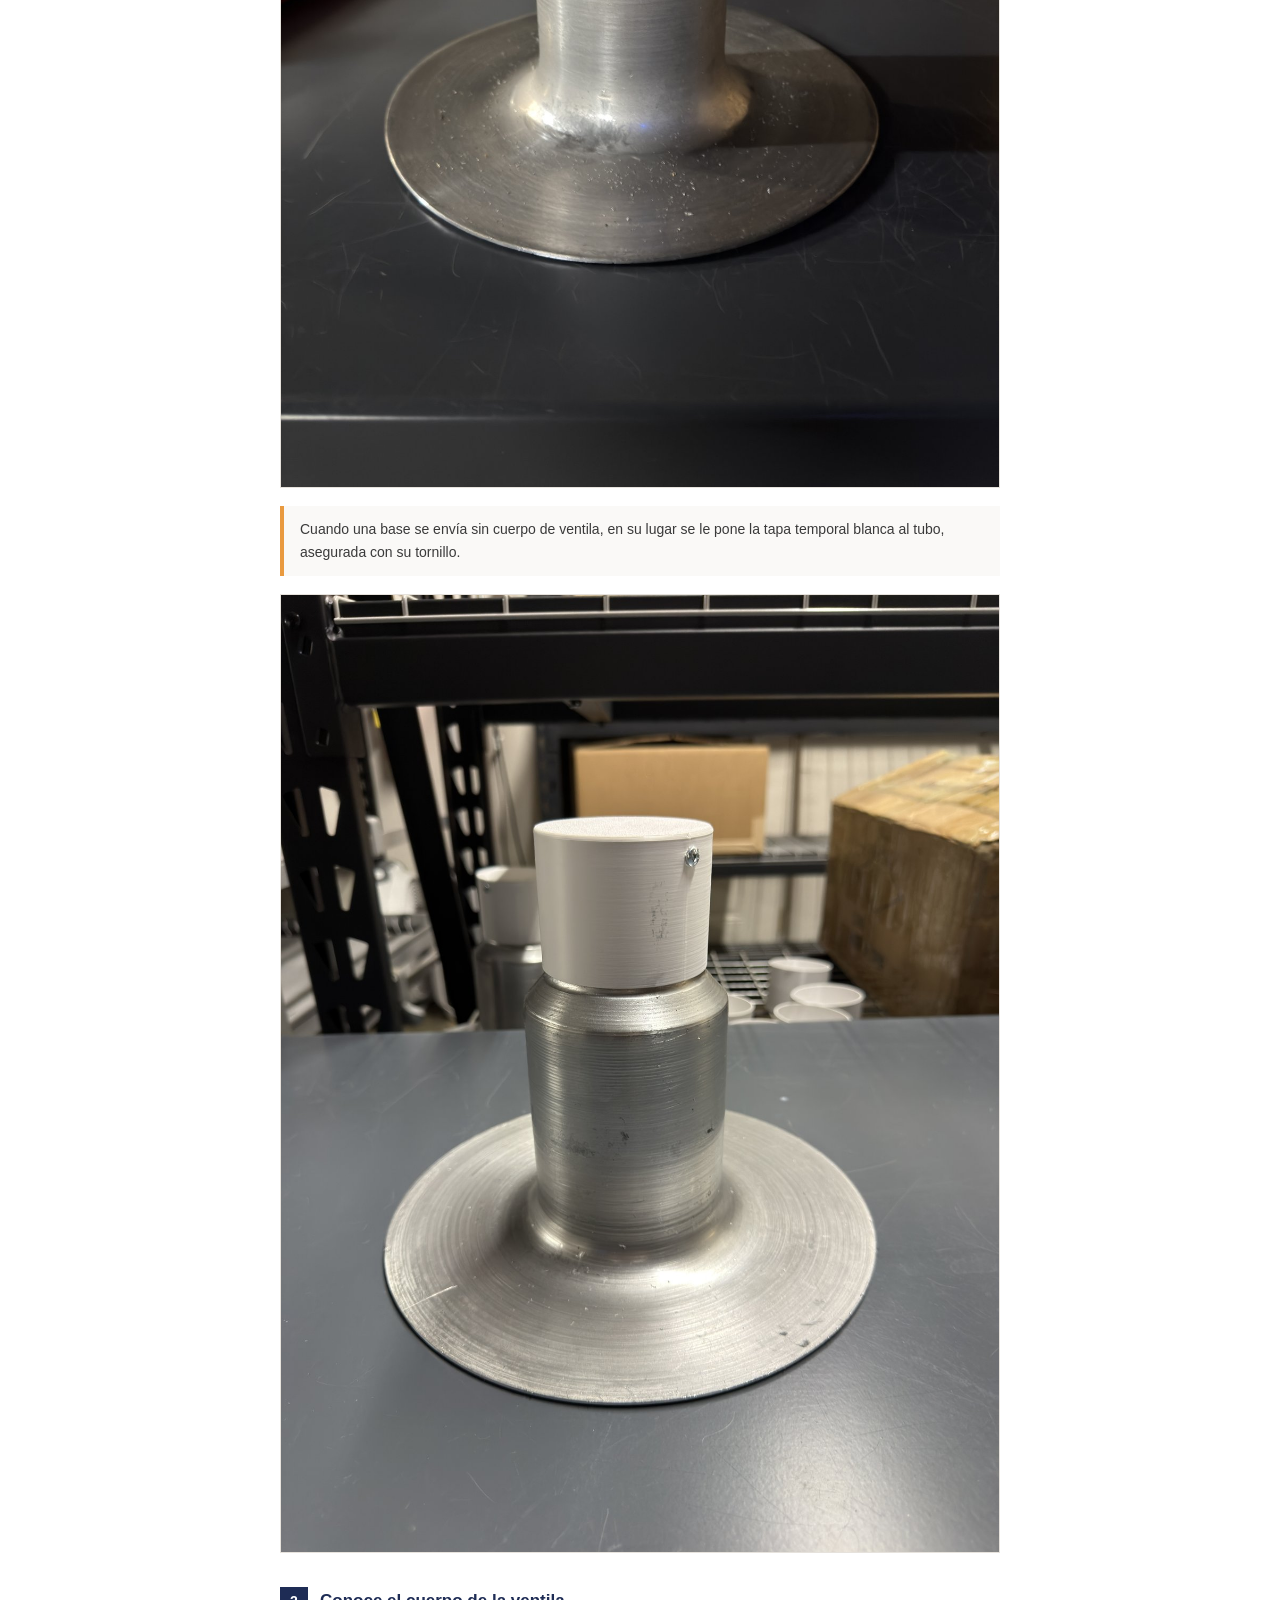
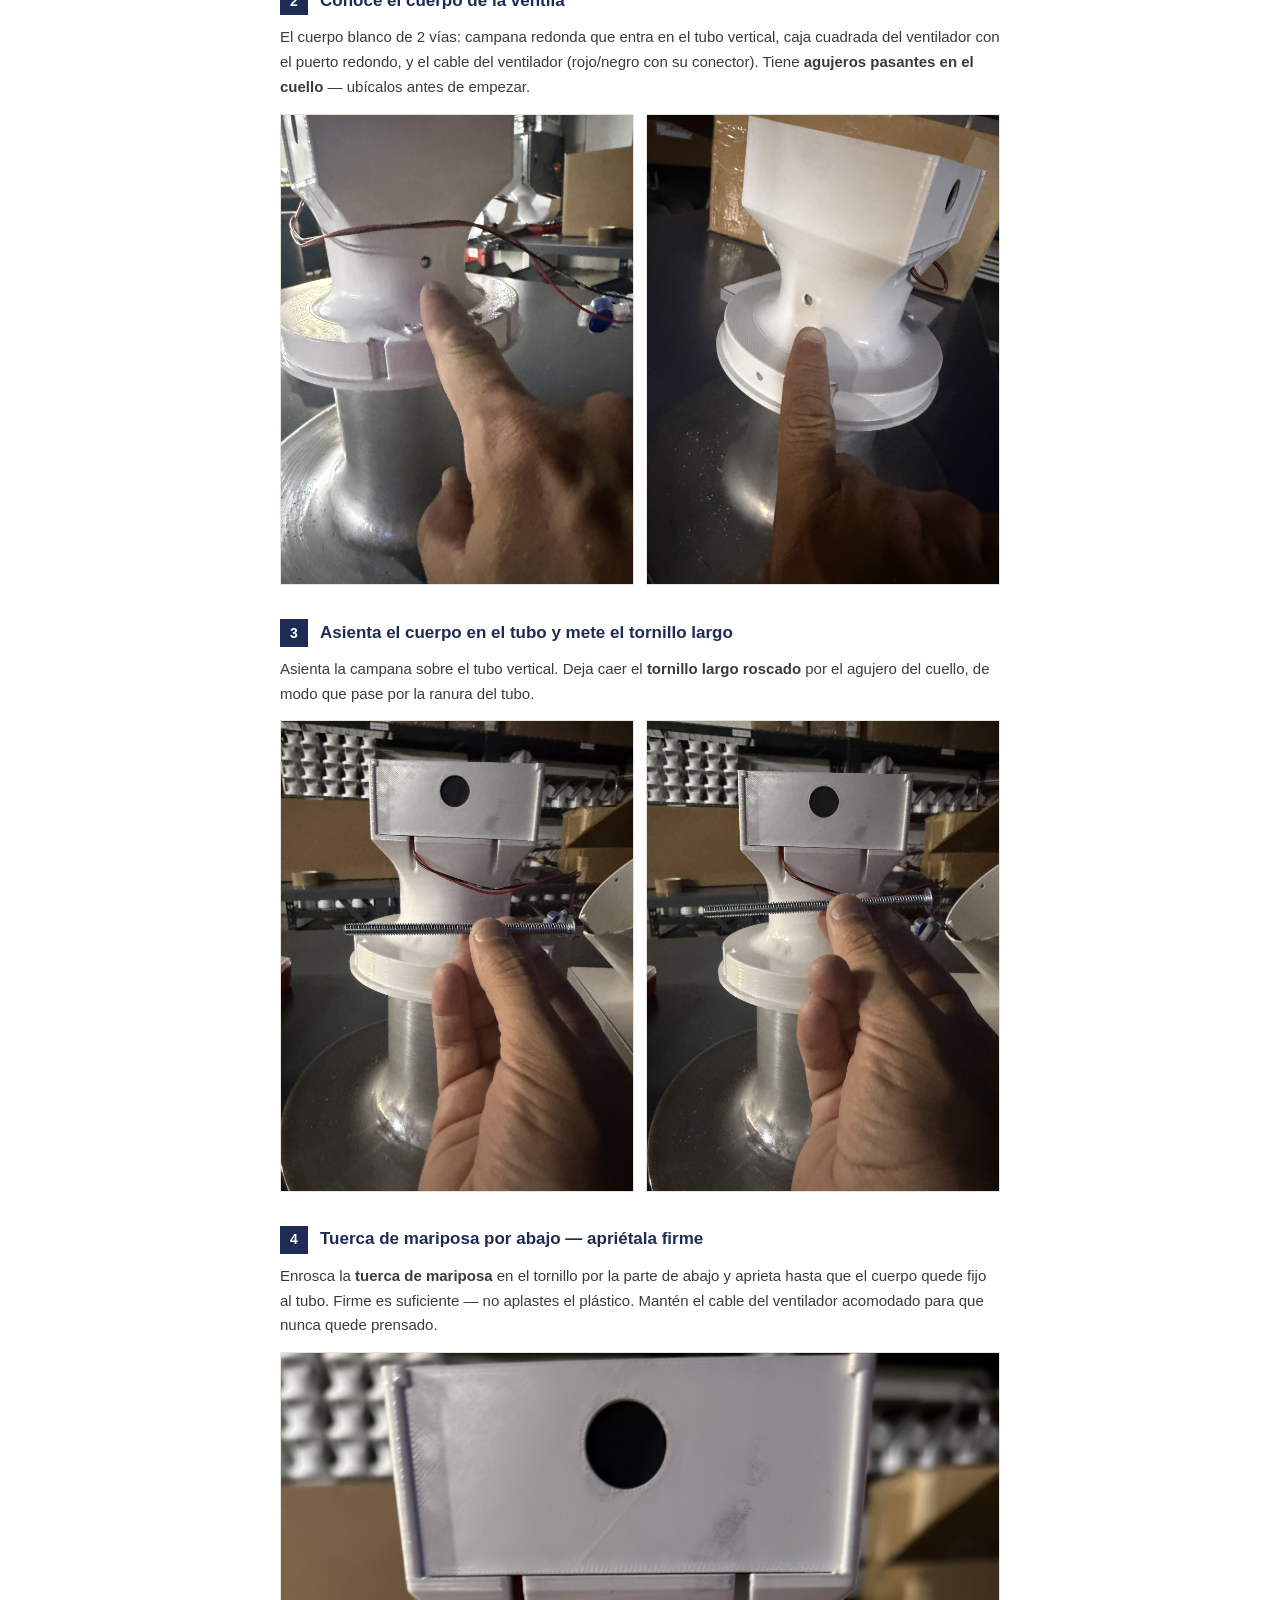
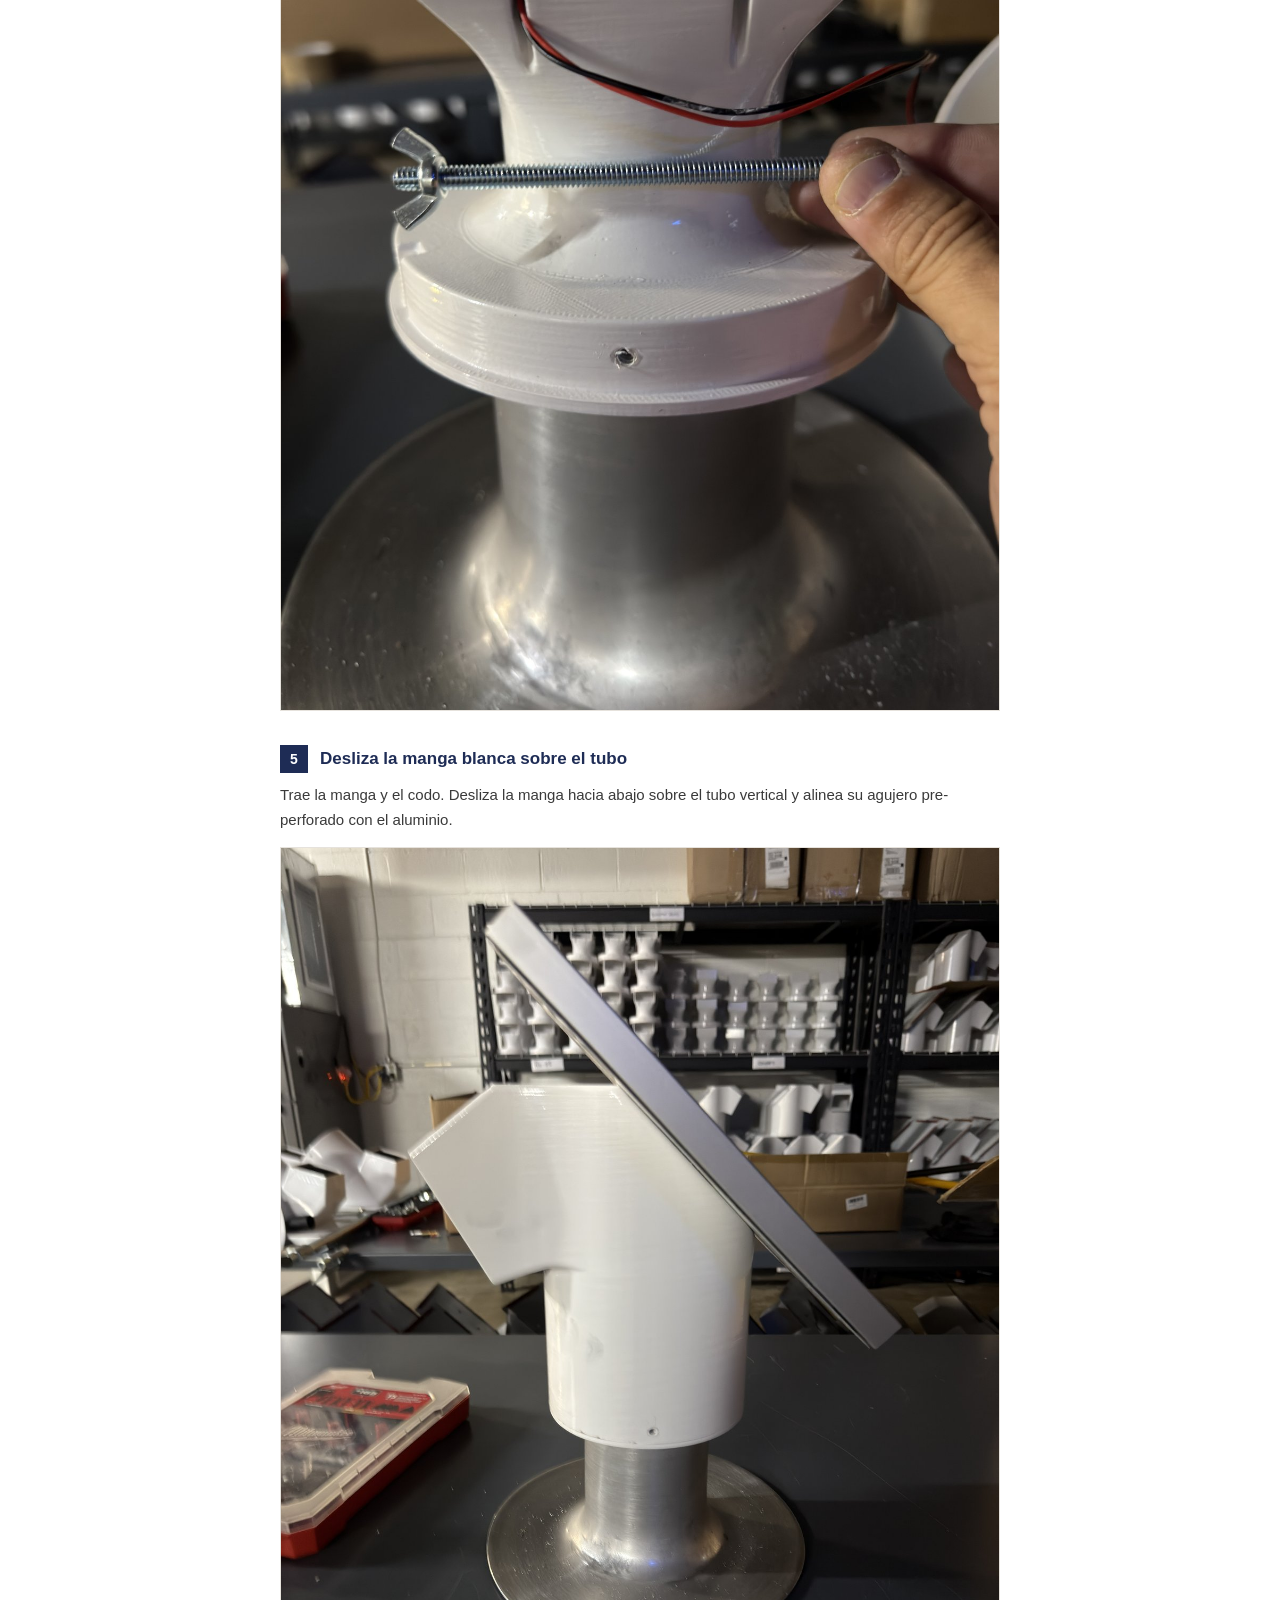
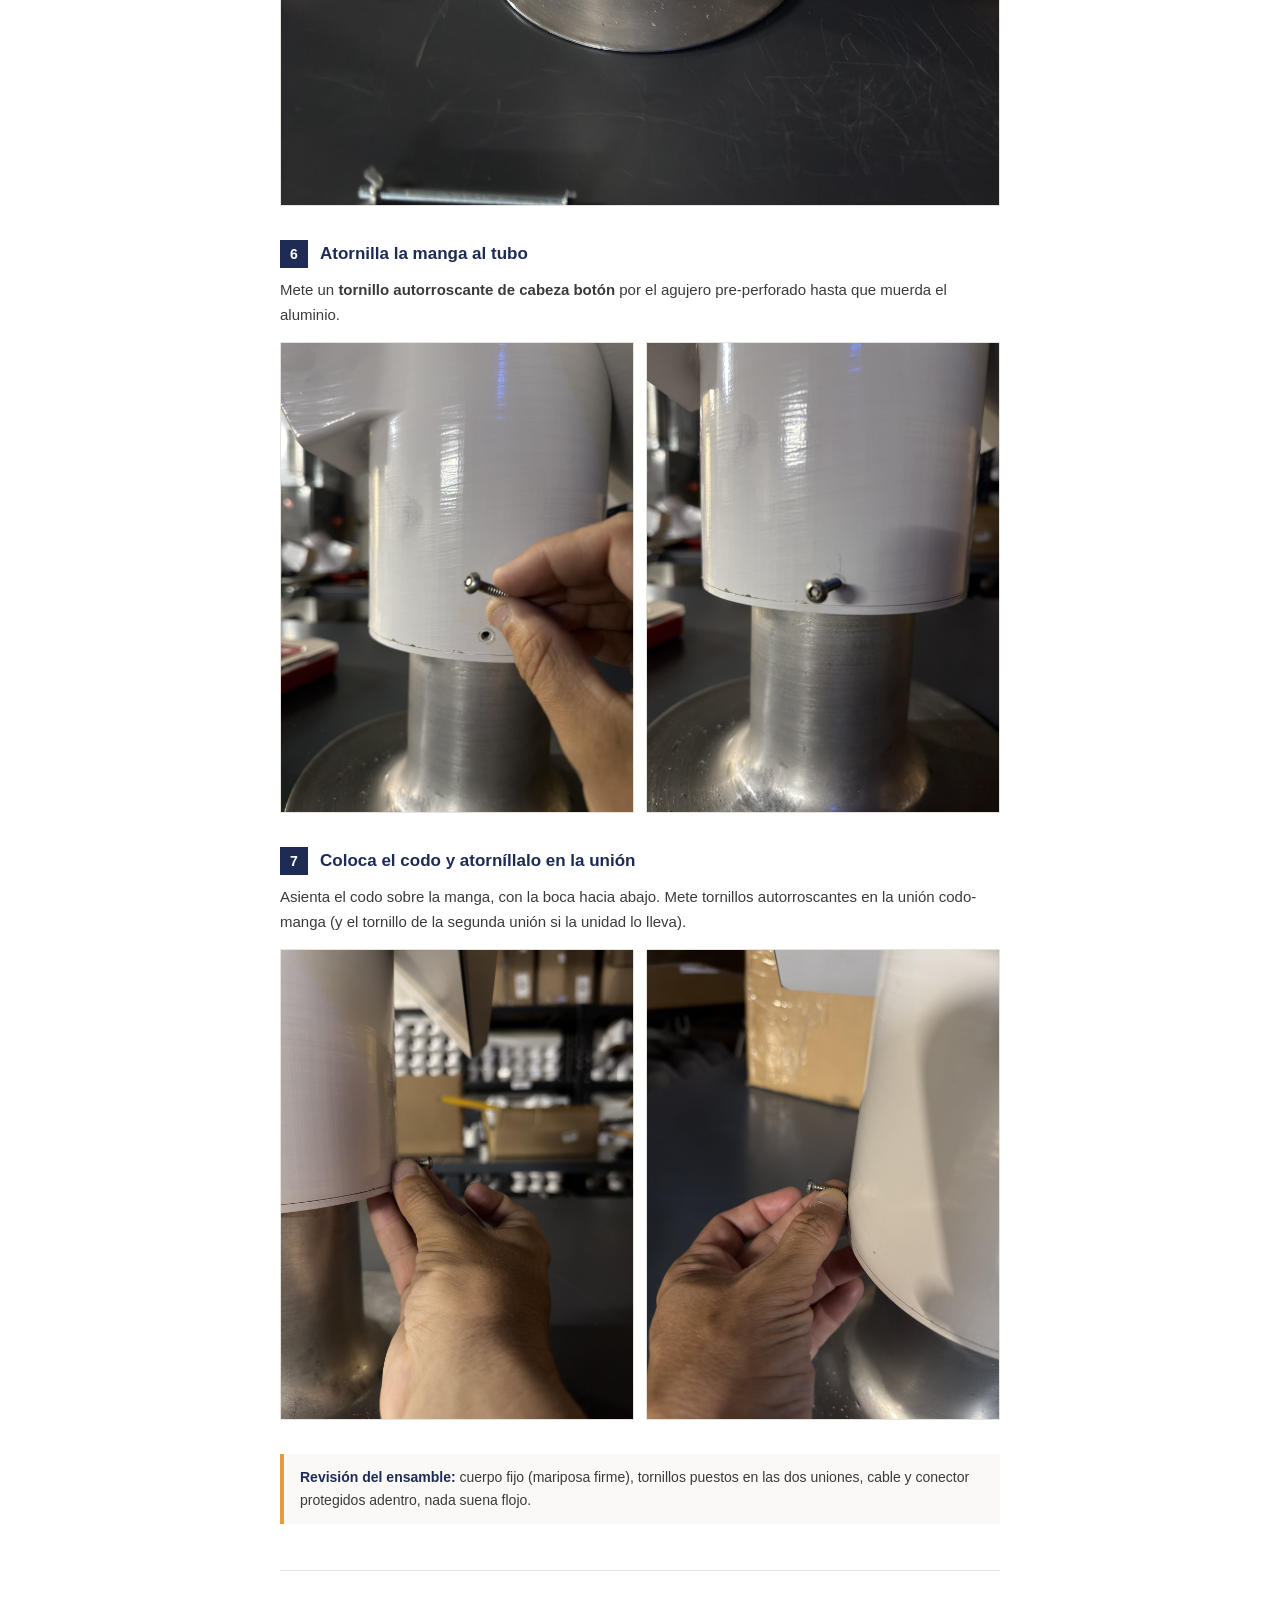
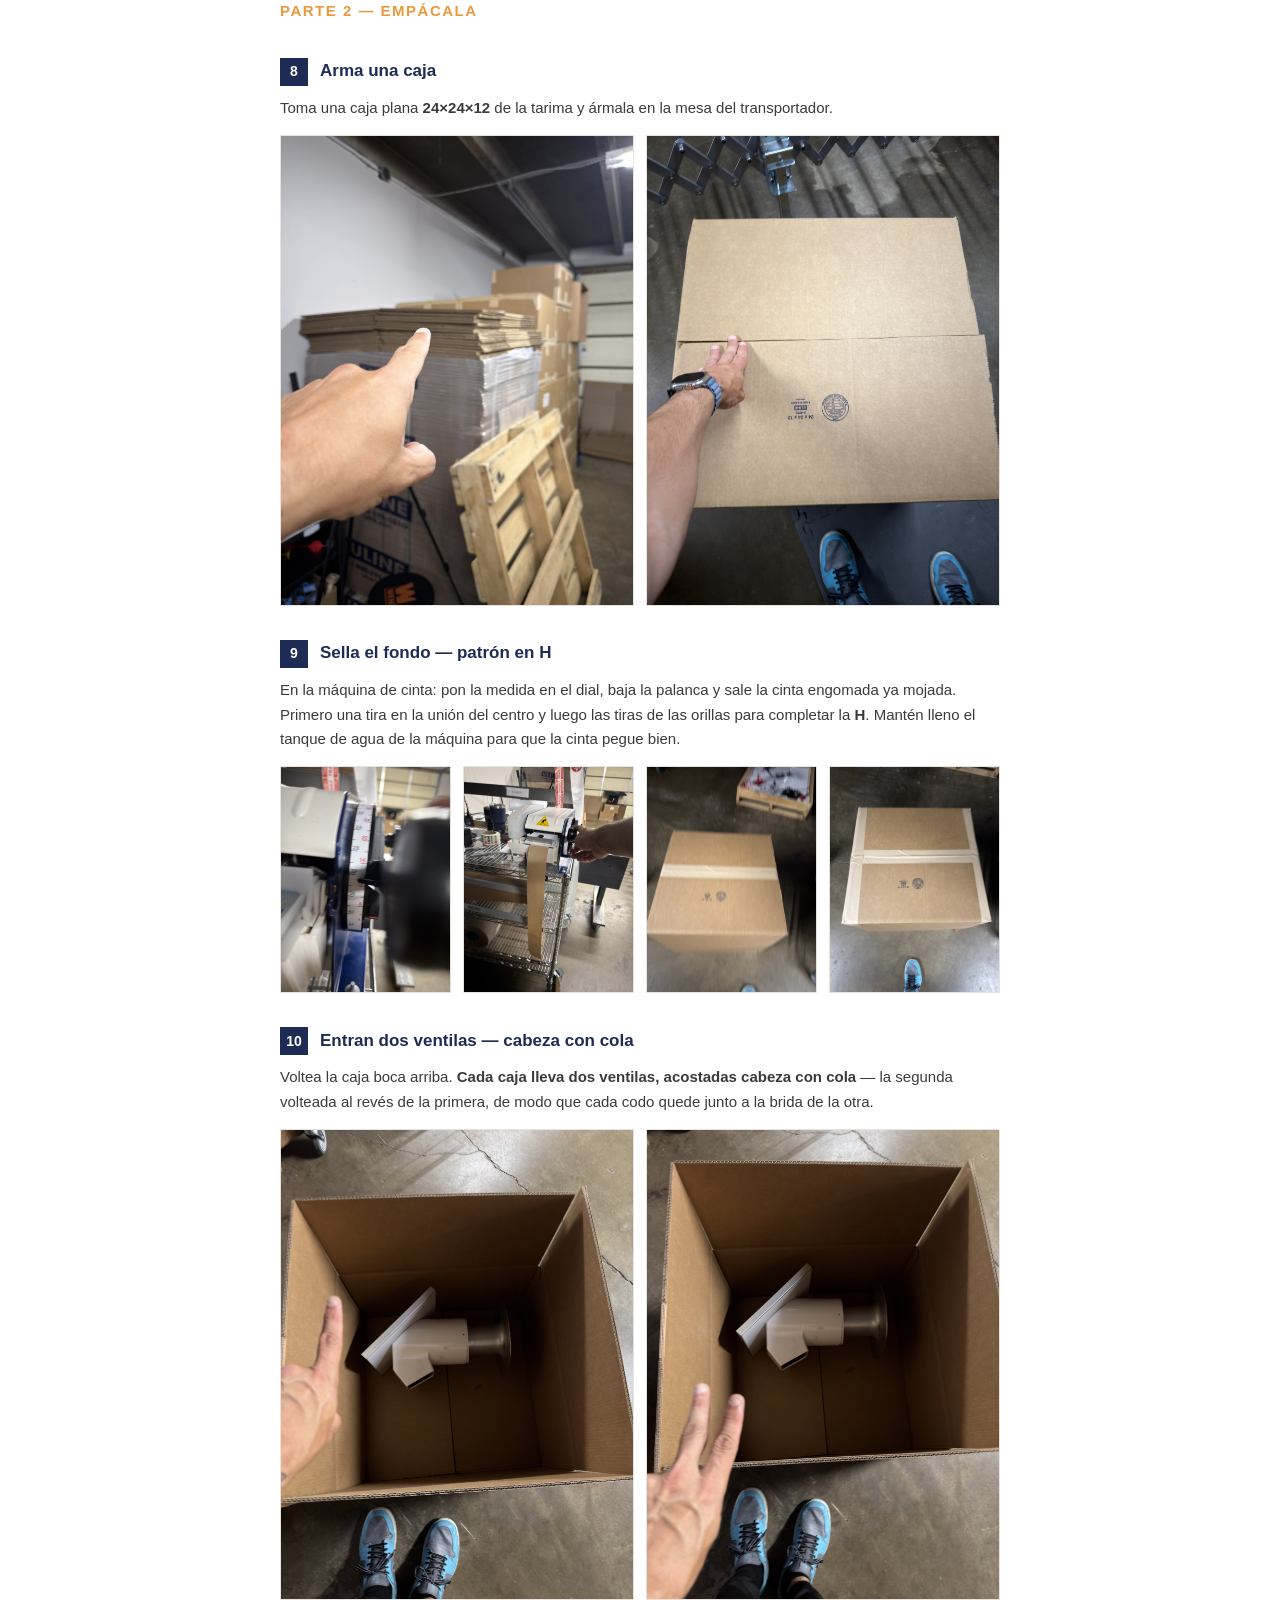
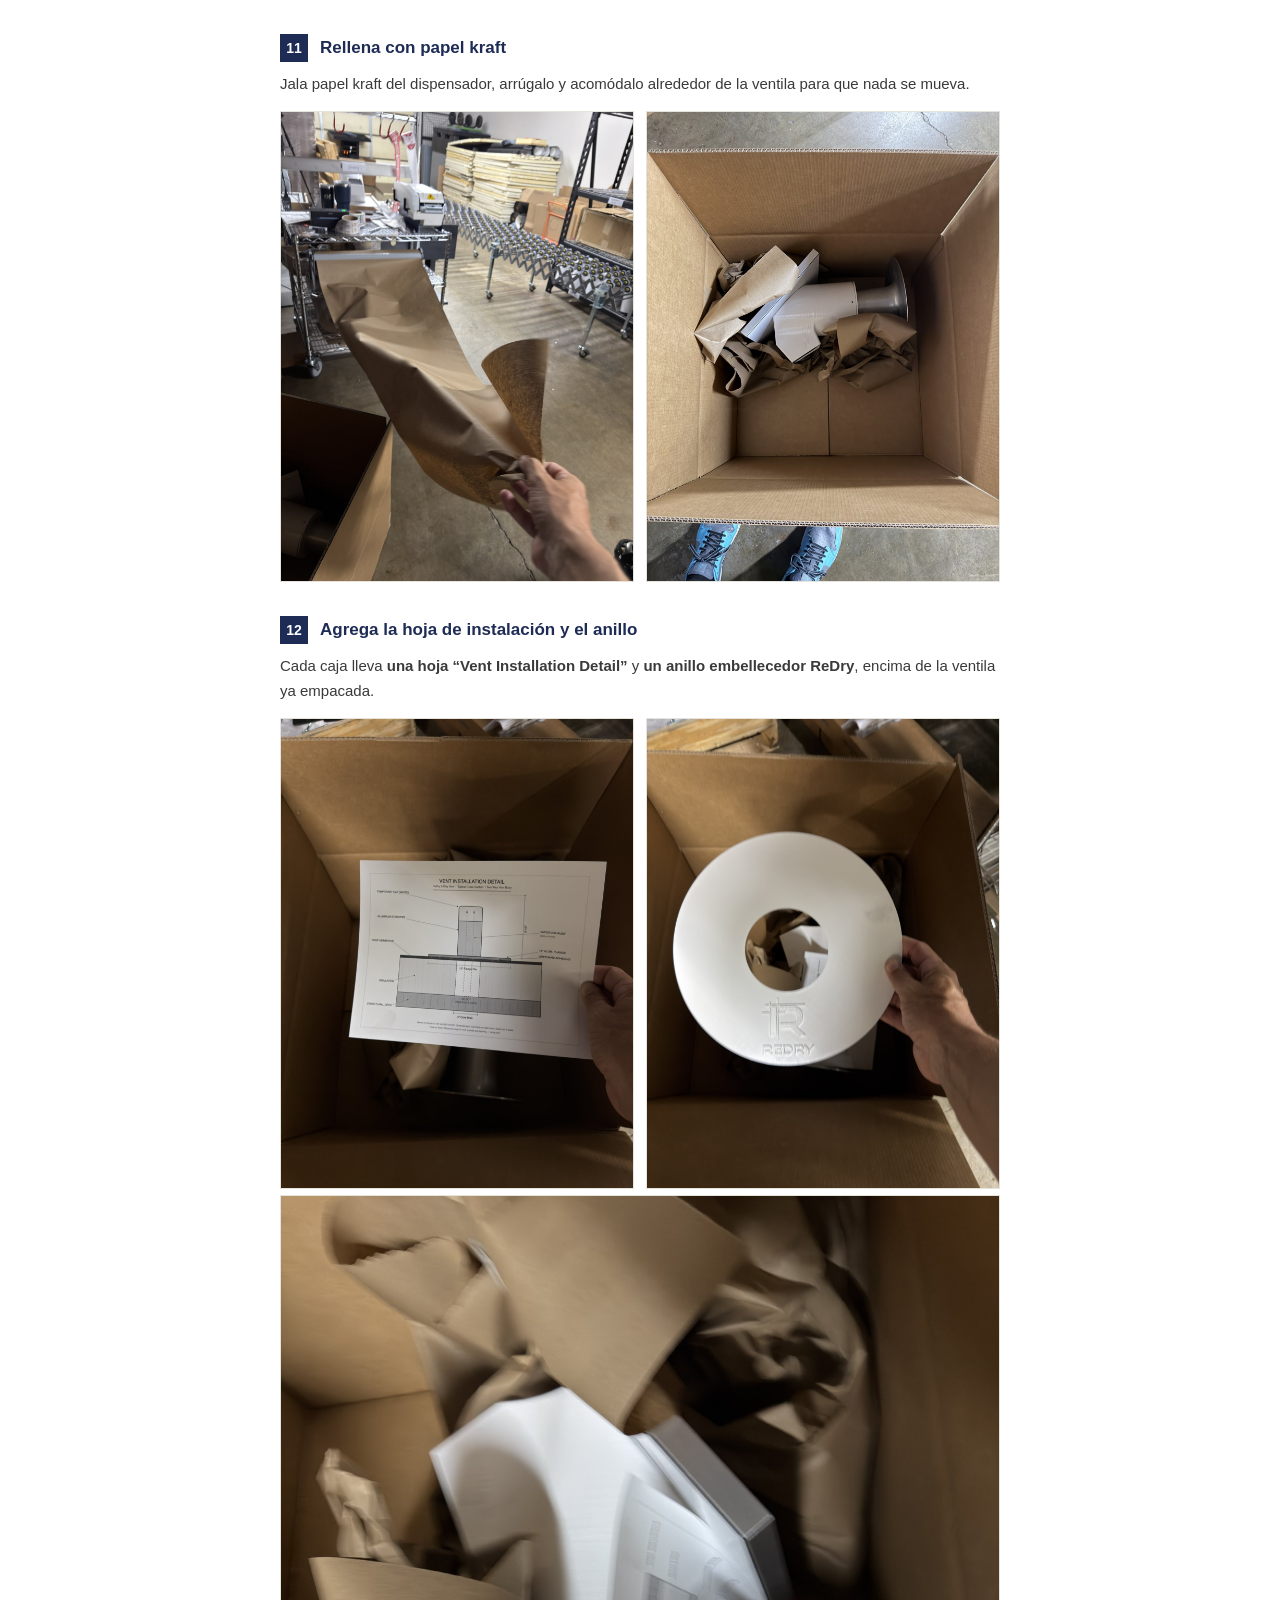
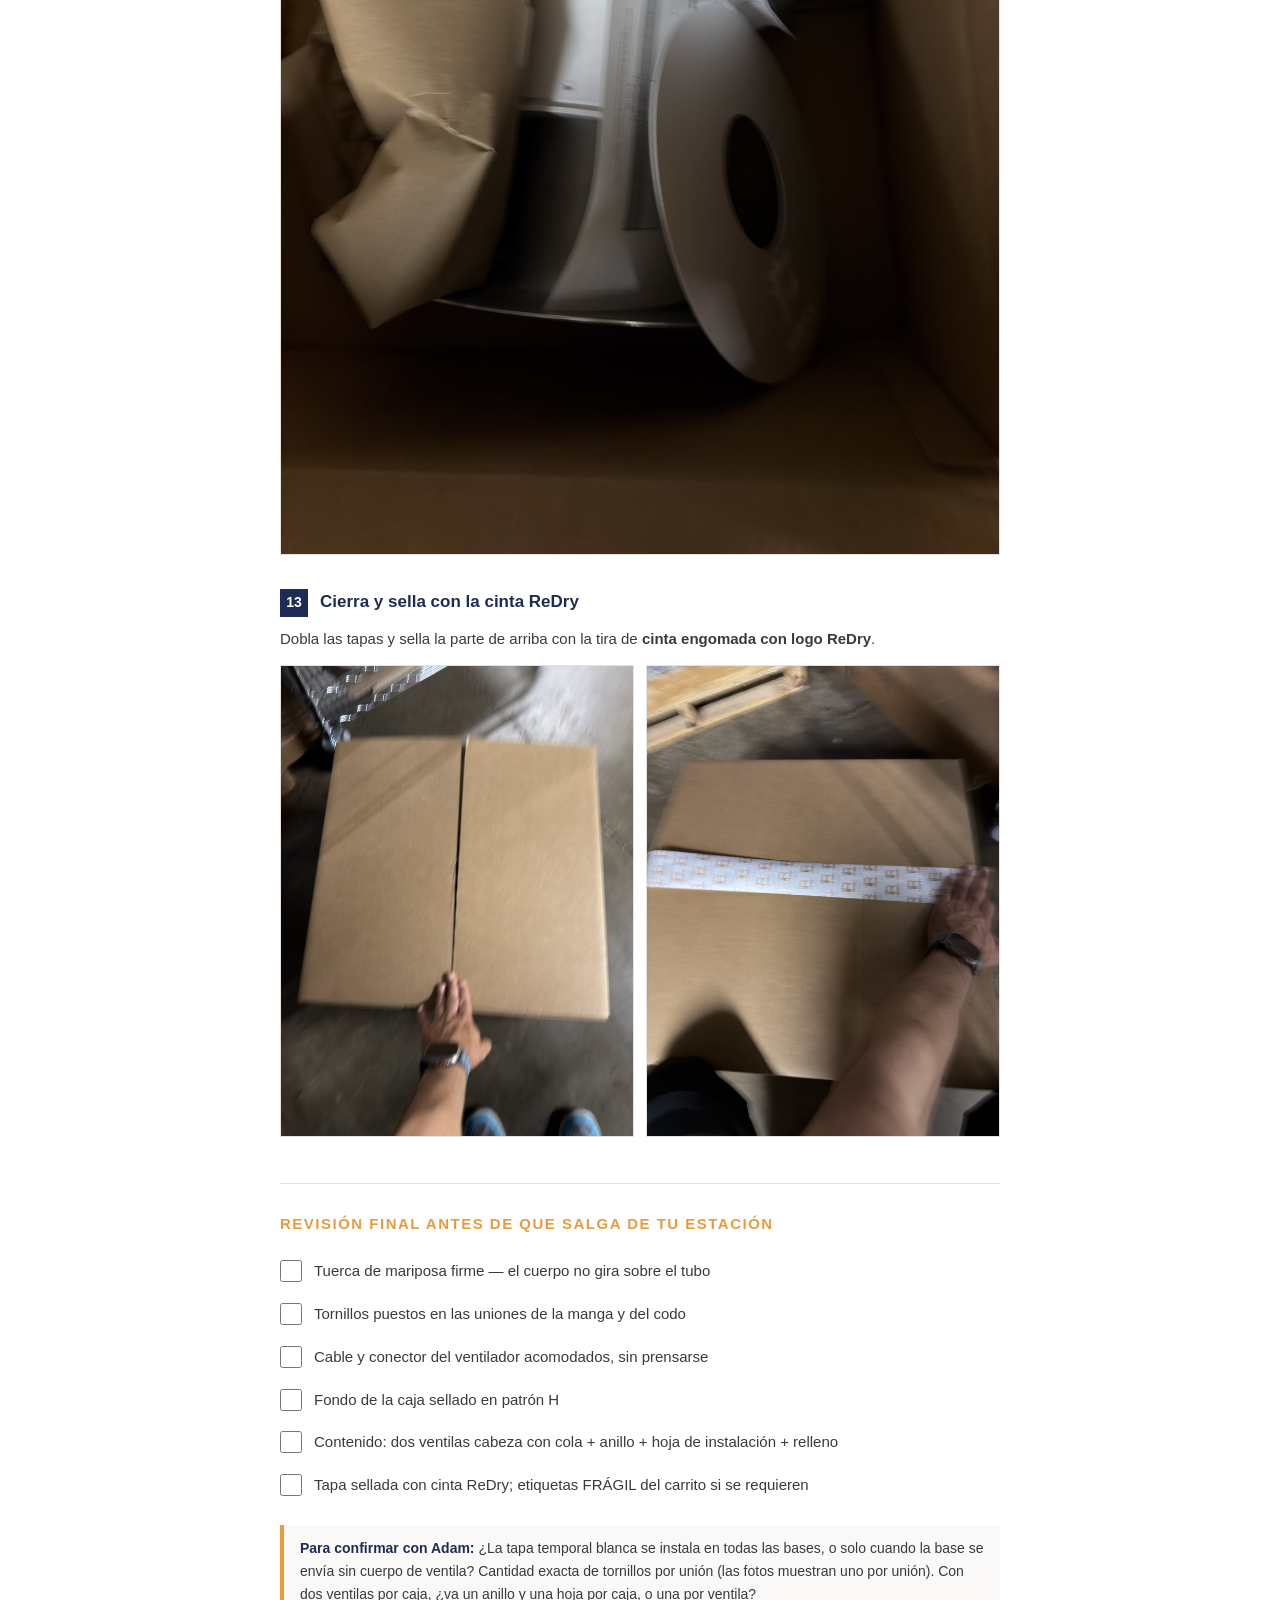
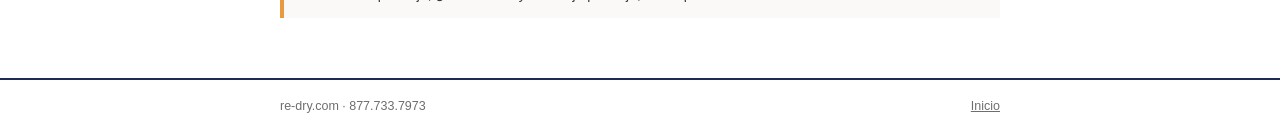
==== commit 22d04805: "Pack two vents per box, laid head to tail Corrects the packing step, box contents, and QC checklist " ====
--- a/es.html
+++ b/es.html
@@ -27,12 +27,12 @@
 <div class="wrap">
 
   <h2 class="first">Qué vas a armar</h2>
-  <p class="lead">La <b>Ventila ReDry de 2 Vías</b>: una ventila para secado de techos montada sobre una base de aluminio. El cuerpo blanco de la ventila (con el ventilador adentro) se fija al tubo vertical de aluminio, se cubre con una manga blanca y un codo (campana), y la ventila terminada se empaca una por caja junto con un anillo embellecedor y una hoja de instalación.</p>
+  <p class="lead">La <b>Ventila ReDry de 2 Vías</b>: una ventila para secado de techos montada sobre una base de aluminio. El cuerpo blanco de la ventila (con el ventilador adentro) se fija al tubo vertical de aluminio, se cubre con una manga blanca y un codo (campana), y las ventilas terminadas se empacan dos por caja — acostadas cabeza con cola — junto con un anillo embellecedor y una hoja de instalación.</p>
   <div class="photos"><img src="images/img_0099.jpg" alt="Cuerpo de la ventila sobre la base de aluminio, con el codo atrás" loading="eager"></div>
 
   <p><b>Cada caja terminada lleva:</b></p>
   <ol class="contents">
-    <li>Una ventila completamente ensamblada (base de aluminio + cuerpo + manga + codo)</li>
+    <li>Dos ventilas completamente ensambladas (base de aluminio + cuerpo + manga + codo), acostadas cabeza con cola</li>
     <li>Un anillo embellecedor blanco ReDry</li>
     <li>Una hoja impresa “Vent Installation Detail” (detalle de instalación)</li>
     <li>Papel kraft de relleno</li>
@@ -141,8 +141,8 @@
   </section>
 
   <section class="step">
-    <h3><span class="num">10</span>La ventila entra de cabeza</h3>
-    <p>Voltea la caja boca arriba y mete la ventila ensamblada <b>con el codo hacia abajo y la brida de aluminio hacia arriba</b>.</p>
+    <h3><span class="num">10</span>Entran dos ventilas — cabeza con cola</h3>
+    <p>Voltea la caja boca arriba. <b>Cada caja lleva dos ventilas, acostadas cabeza con cola</b> — la segunda volteada al revés de la primera, de modo que cada codo quede junto a la brida de la otra.</p>
     <div class="photos two">
       <img src="images/img_0124.jpg" alt="Ventila colocada en la caja con el codo hacia abajo" loading="lazy">
       <img src="images/img_0125.jpg" alt="Ventila asentada en la caja, brida arriba" loading="lazy">
@@ -183,11 +183,11 @@
     <li><input type="checkbox" id="c2"><label for="c2">Tornillos puestos en las uniones de la manga y del codo</label></li>
     <li><input type="checkbox" id="c3"><label for="c3">Cable y conector del ventilador acomodados, sin prensarse</label></li>
     <li><input type="checkbox" id="c4"><label for="c4">Fondo de la caja sellado en patrón H</label></li>
-    <li><input type="checkbox" id="c5"><label for="c5">Contenido: ventila (codo abajo) + anillo + hoja de instalación + relleno</label></li>
+    <li><input type="checkbox" id="c5"><label for="c5">Contenido: dos ventilas cabeza con cola + anillo + hoja de instalación + relleno</label></li>
     <li><input type="checkbox" id="c6"><label for="c6">Tapa sellada con cinta ReDry; etiquetas FRÁGIL del carrito si se requieren</label></li>
   </ul>
 
-  <div class="note"><b>Para confirmar con Adam:</b> ¿La tapa temporal blanca se instala en todas las bases, o solo cuando la base se envía sin cuerpo de ventila? Cantidad exacta de tornillos por unión (las fotos muestran uno por unión). Unidades por caja cuando se empaca más de una (las fotos muestran una por caja).</div>
+  <div class="note"><b>Para confirmar con Adam:</b> ¿La tapa temporal blanca se instala en todas las bases, o solo cuando la base se envía sin cuerpo de ventila? Cantidad exacta de tornillos por unión (las fotos muestran uno por unión). Con dos ventilas por caja, ¿va un anillo y una hoja por caja, o una por ventila?</div>
 
 </div>
 
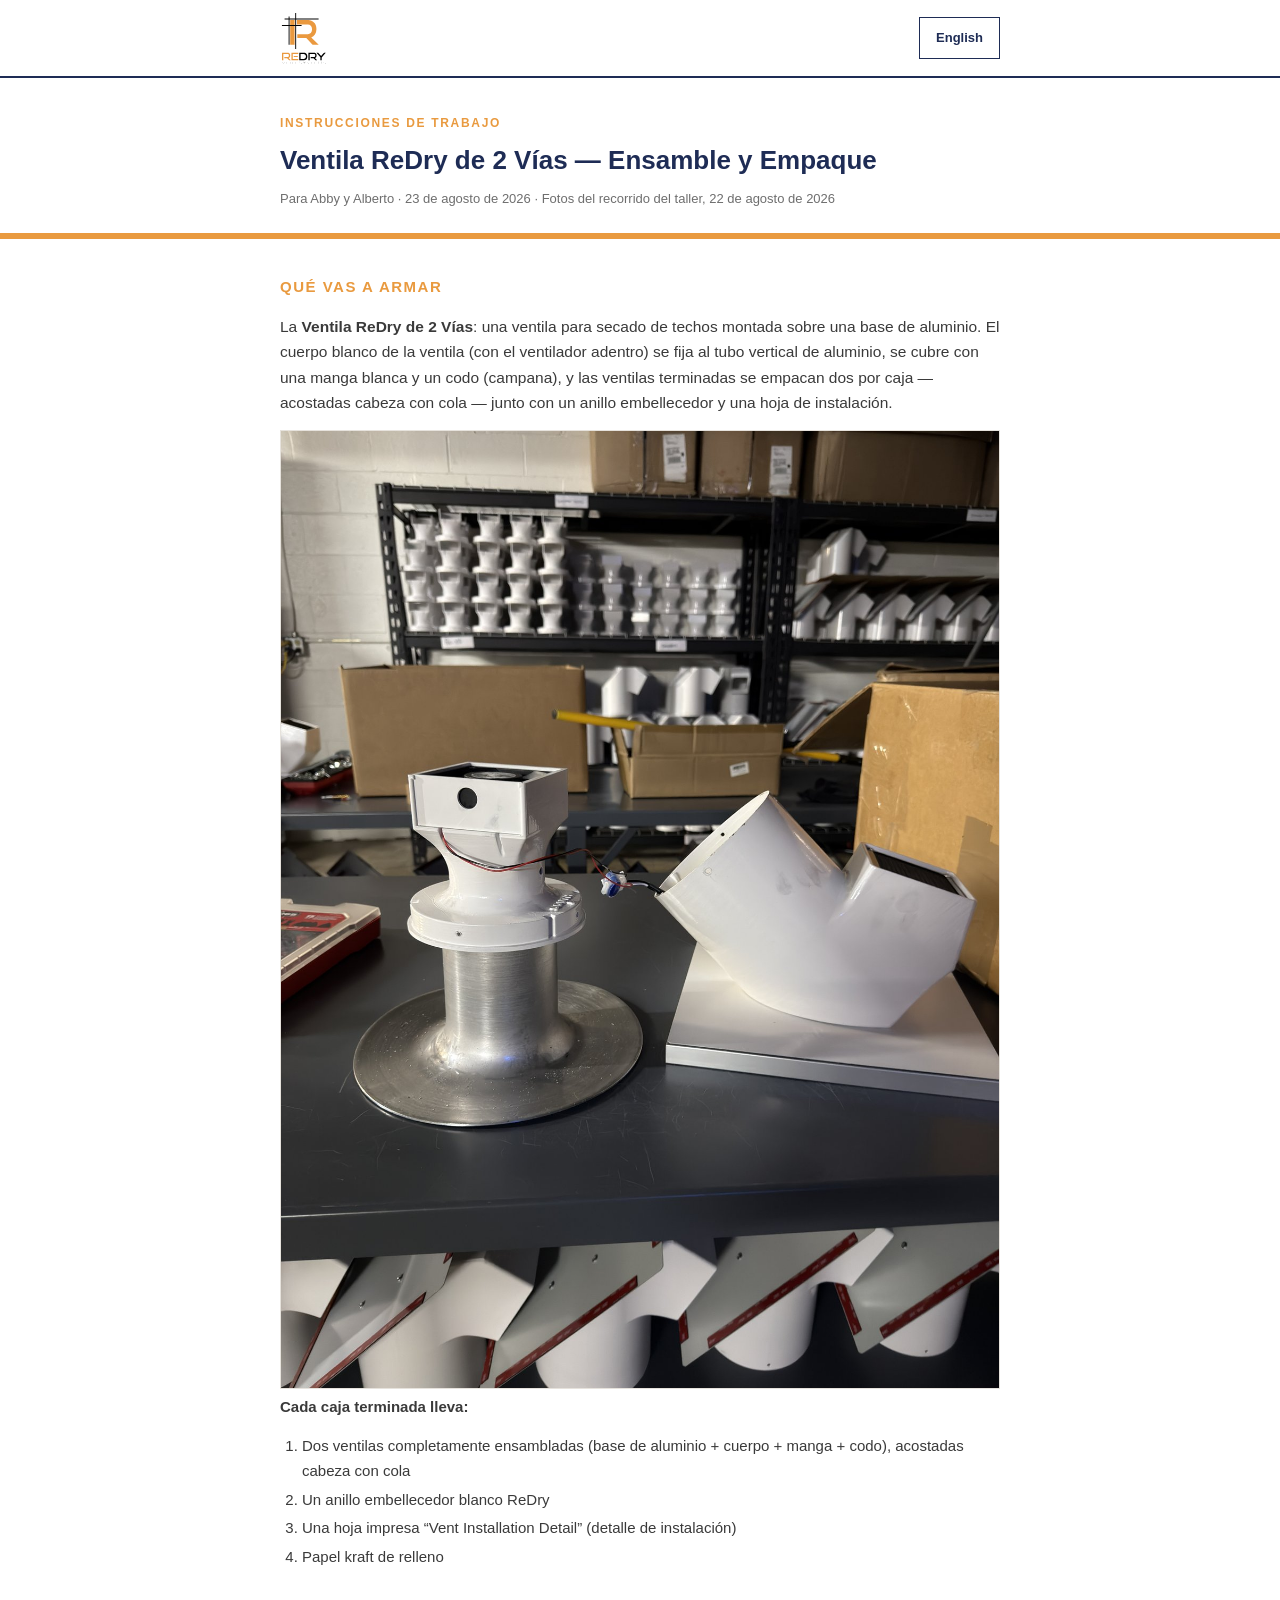
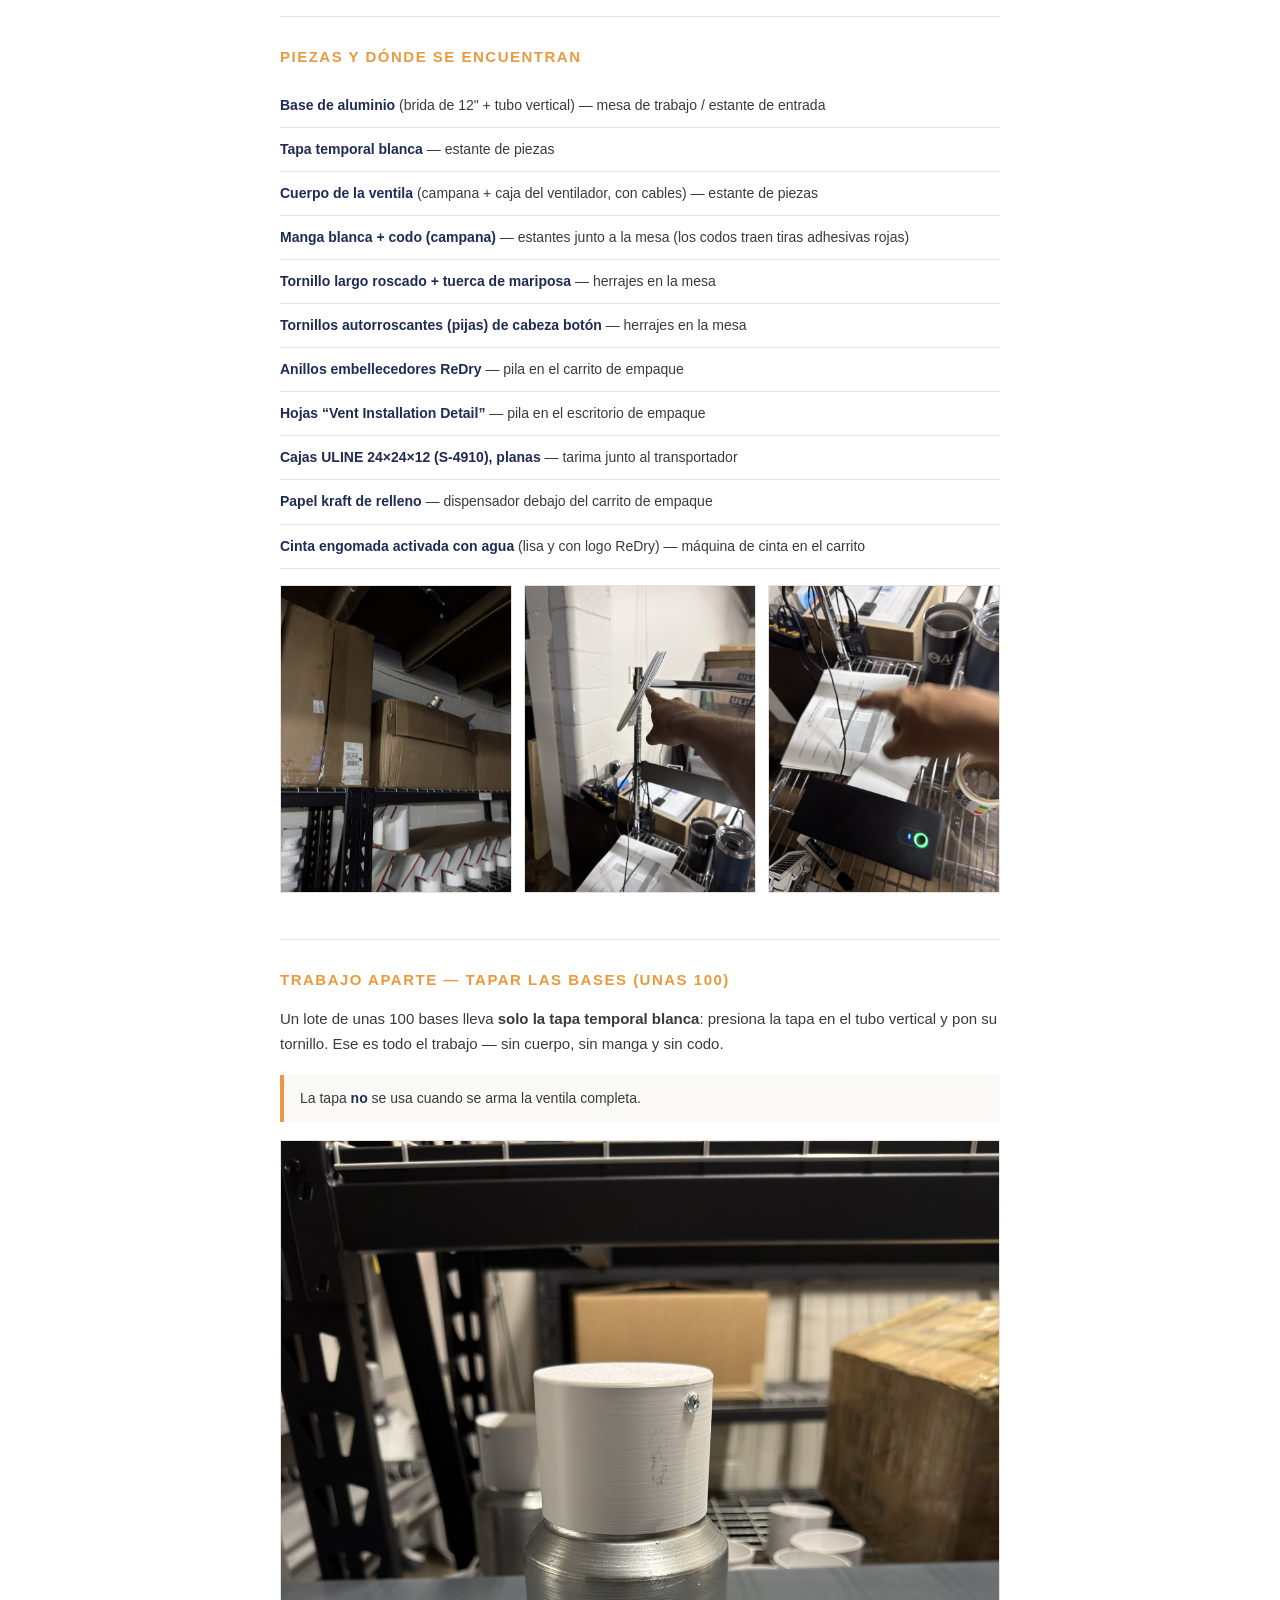
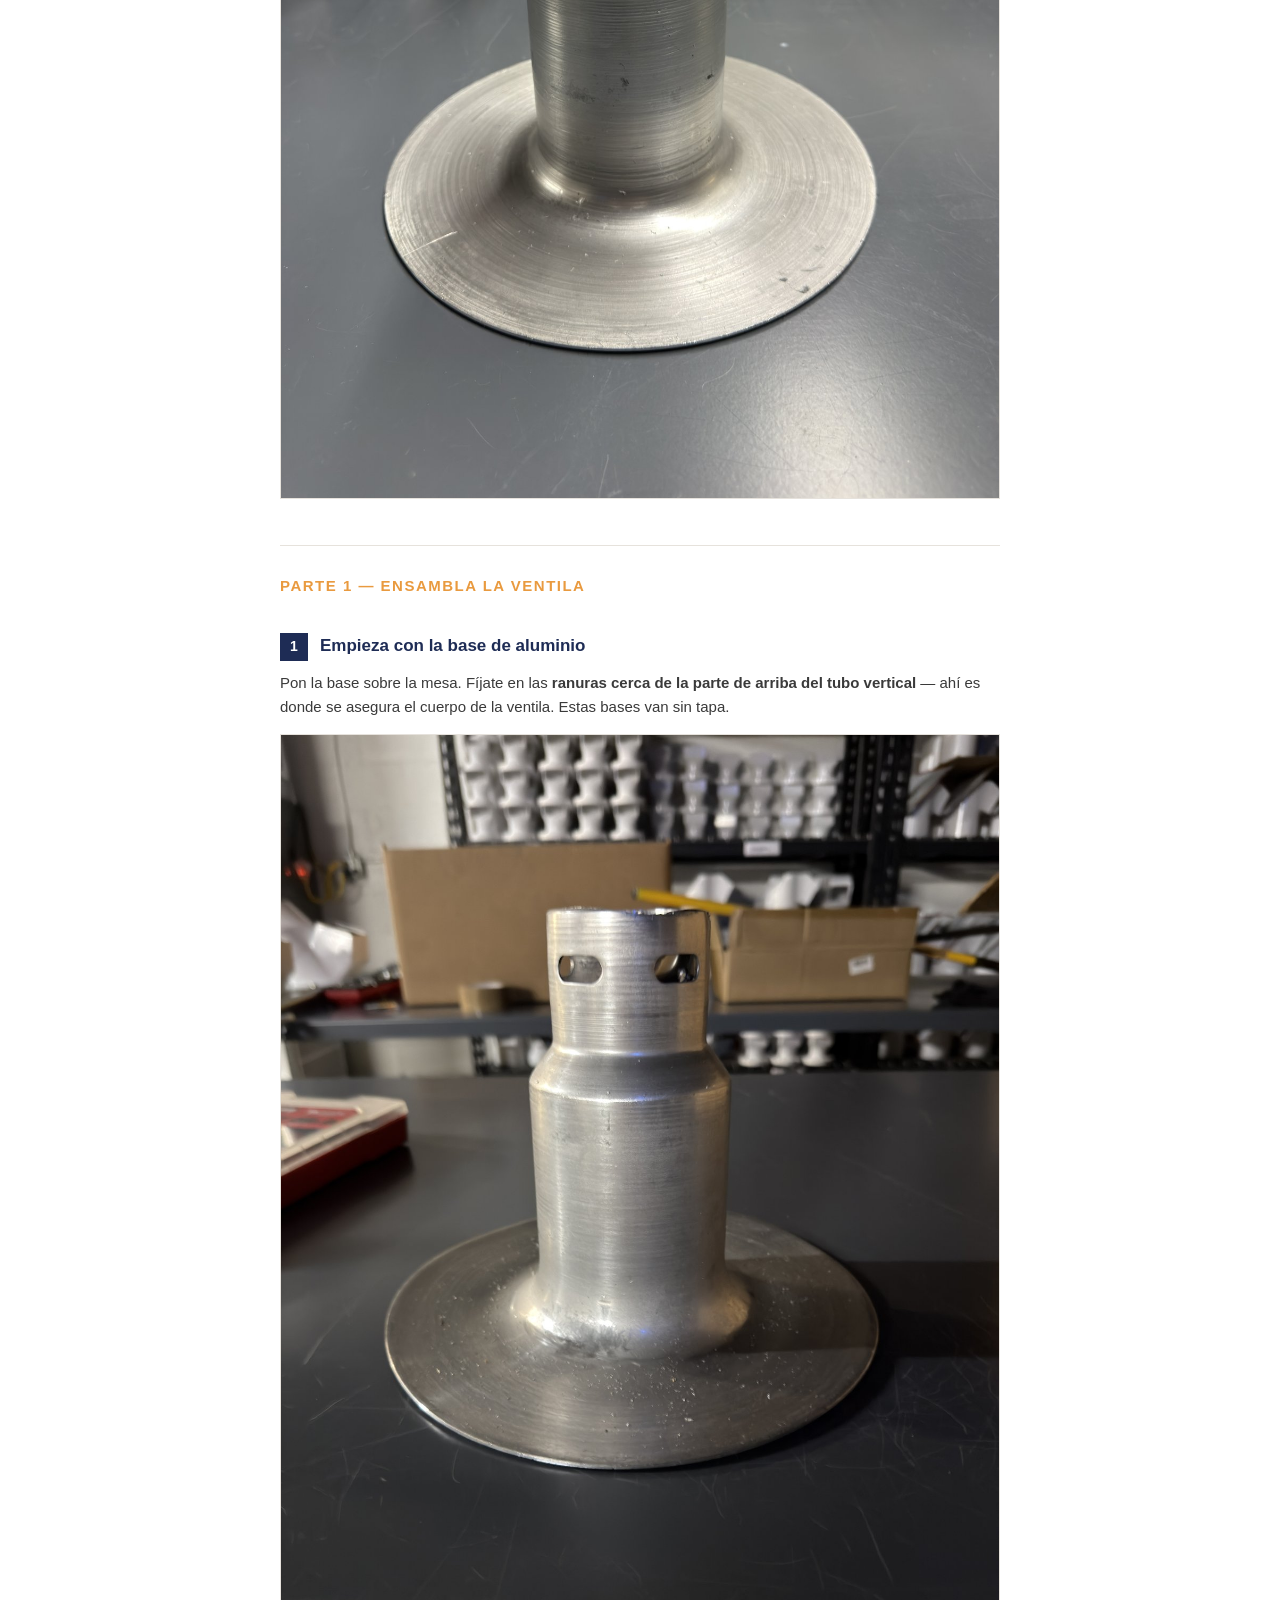
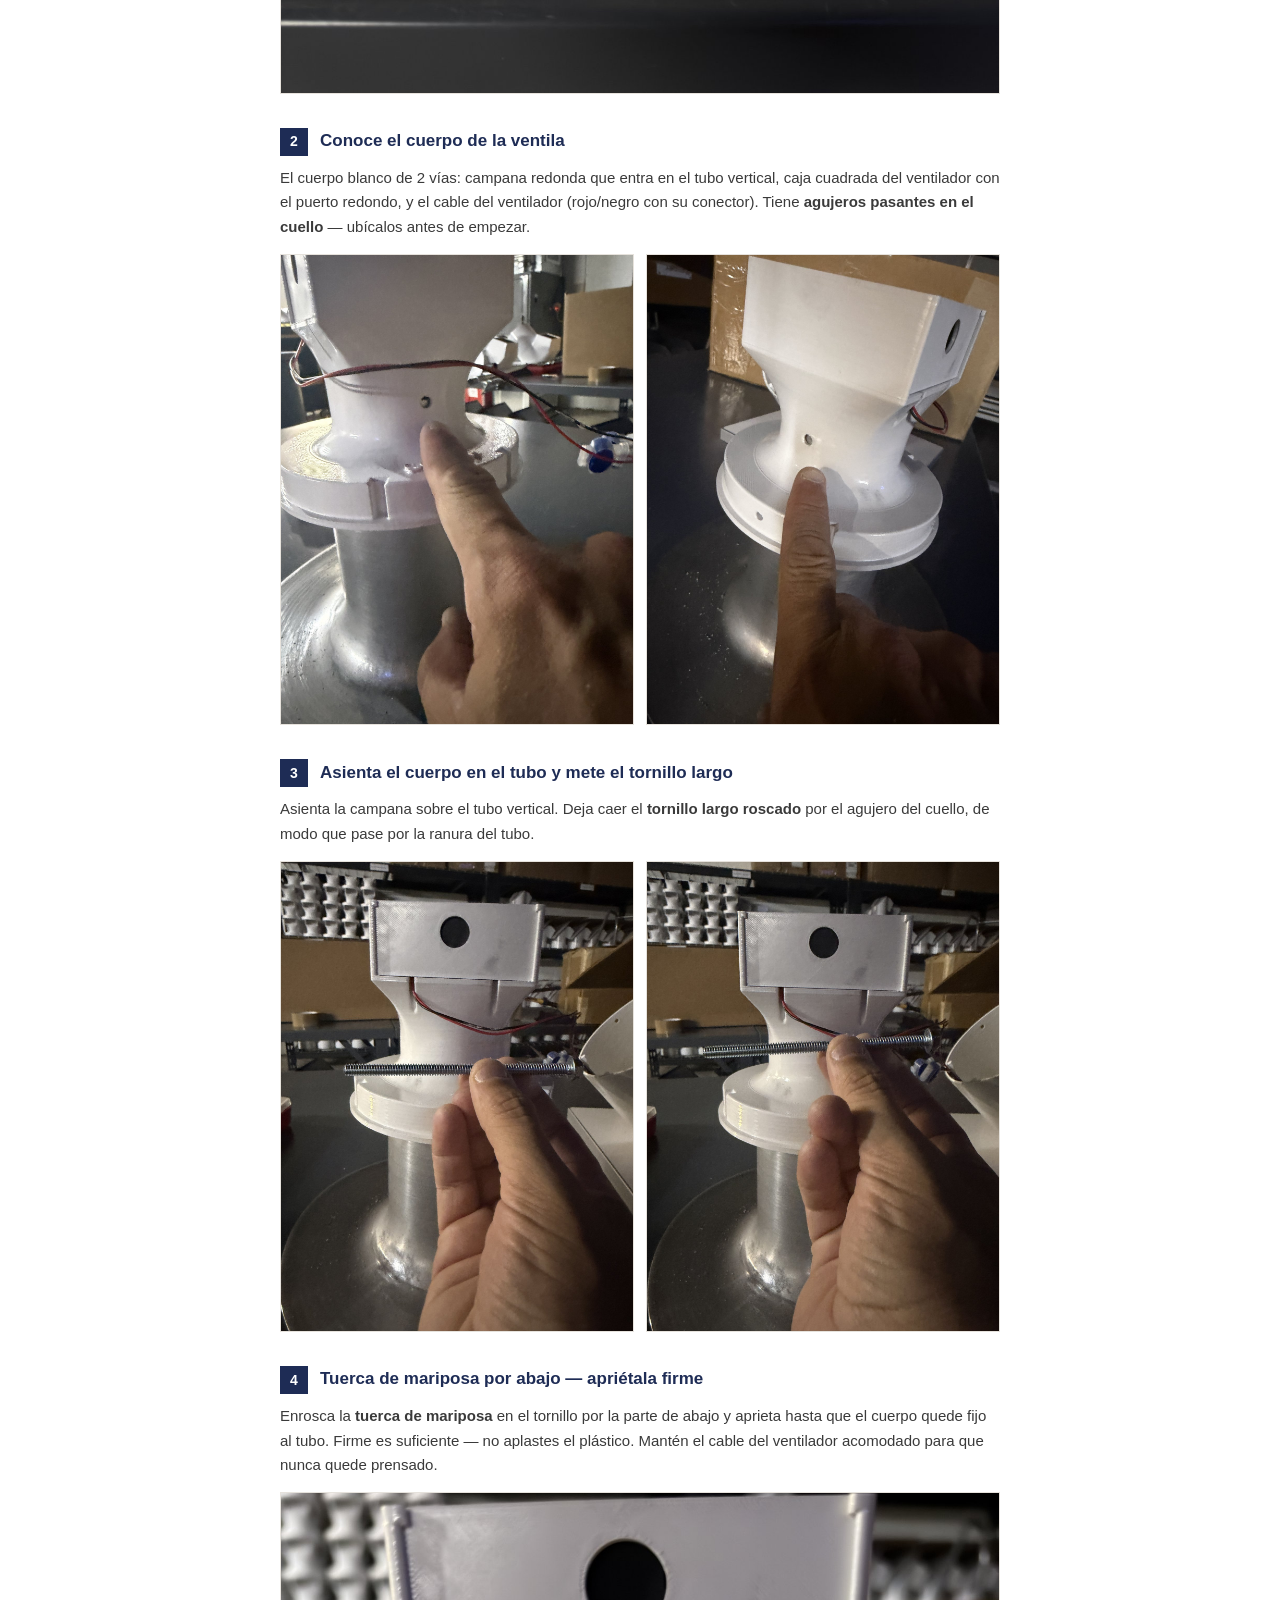
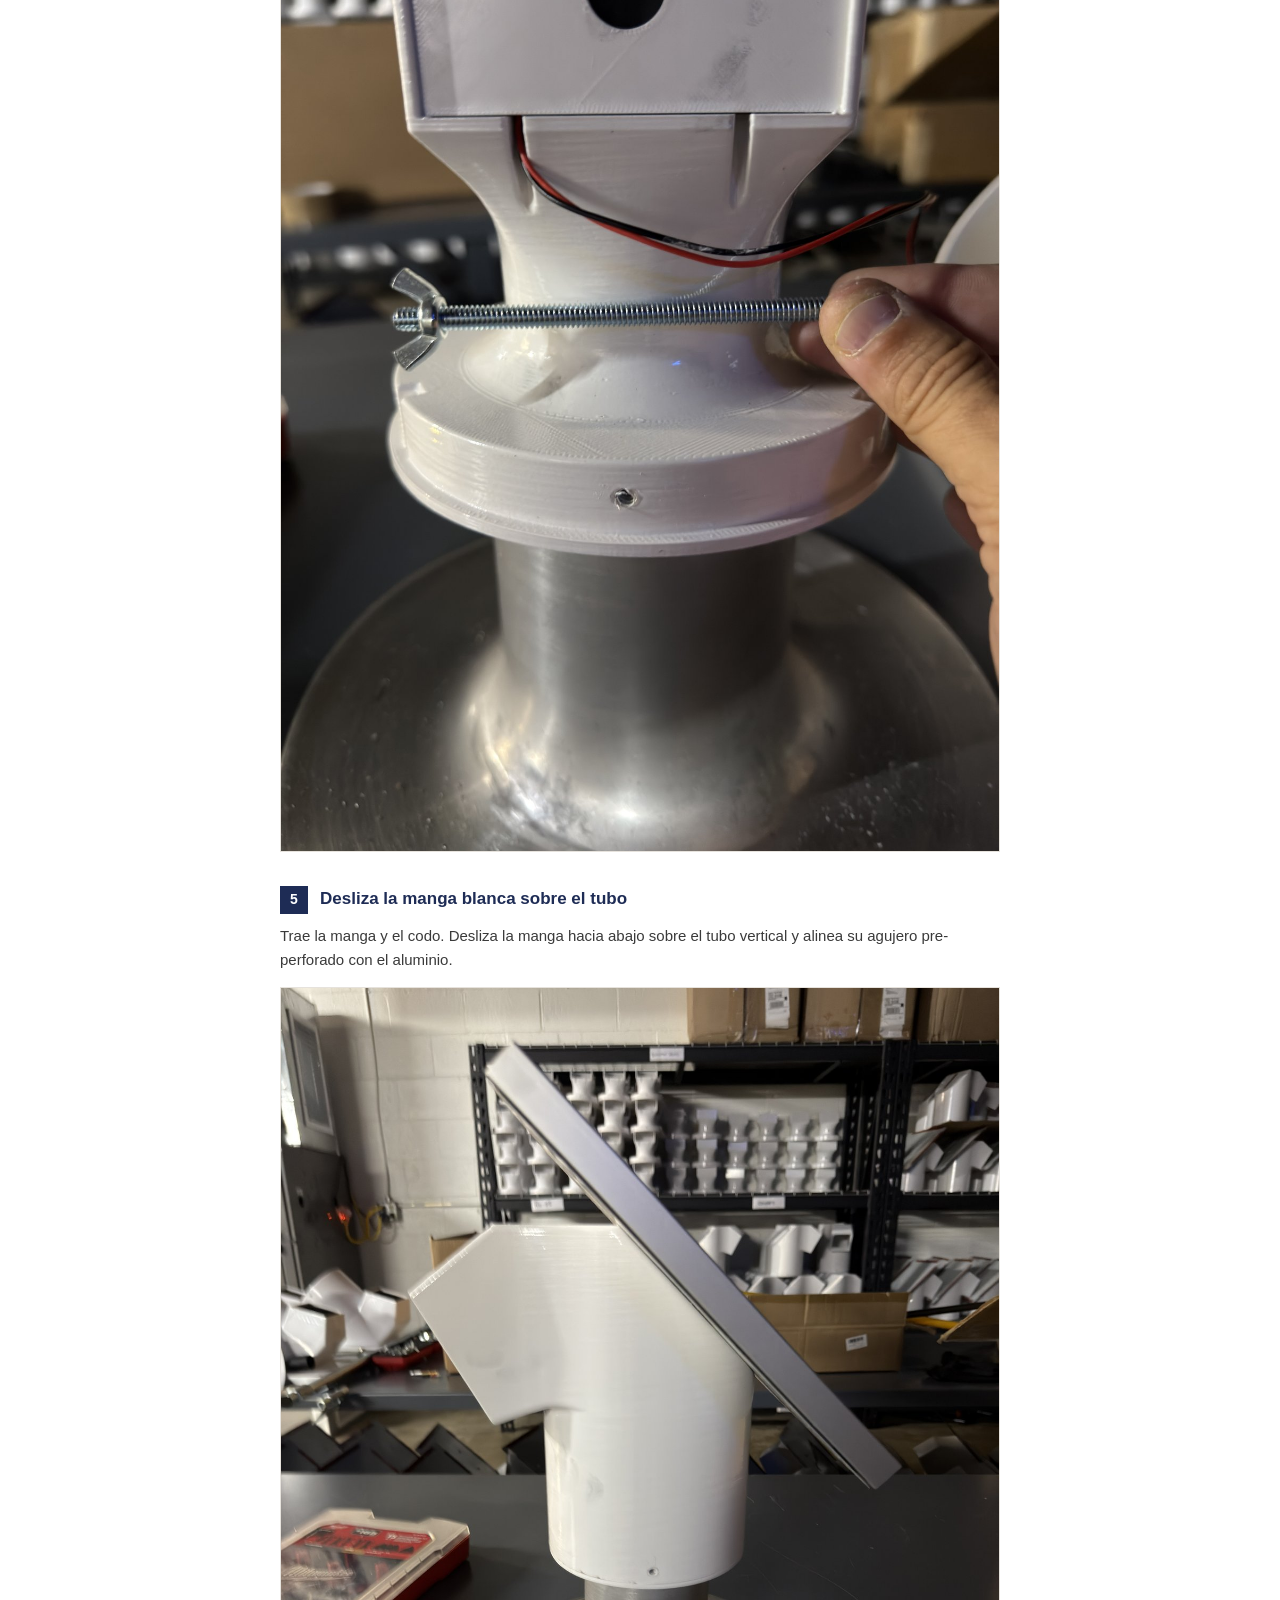
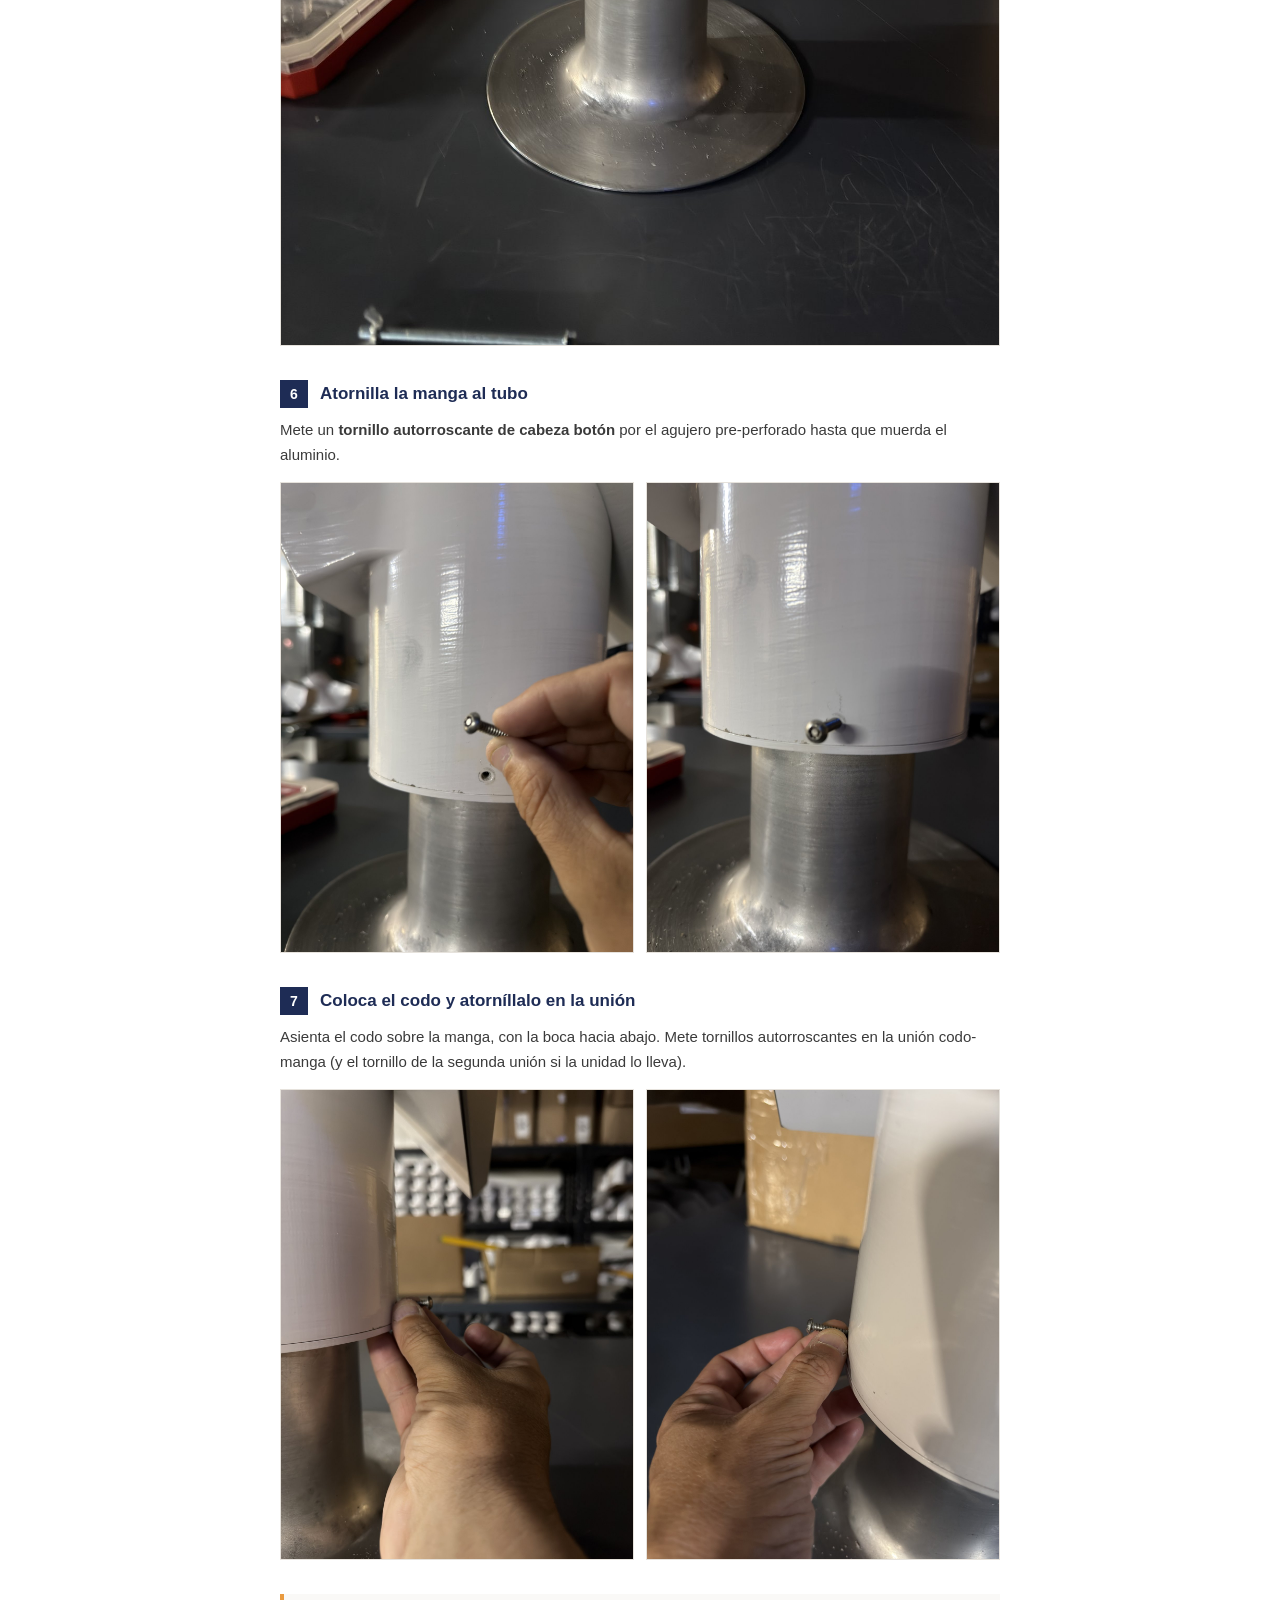
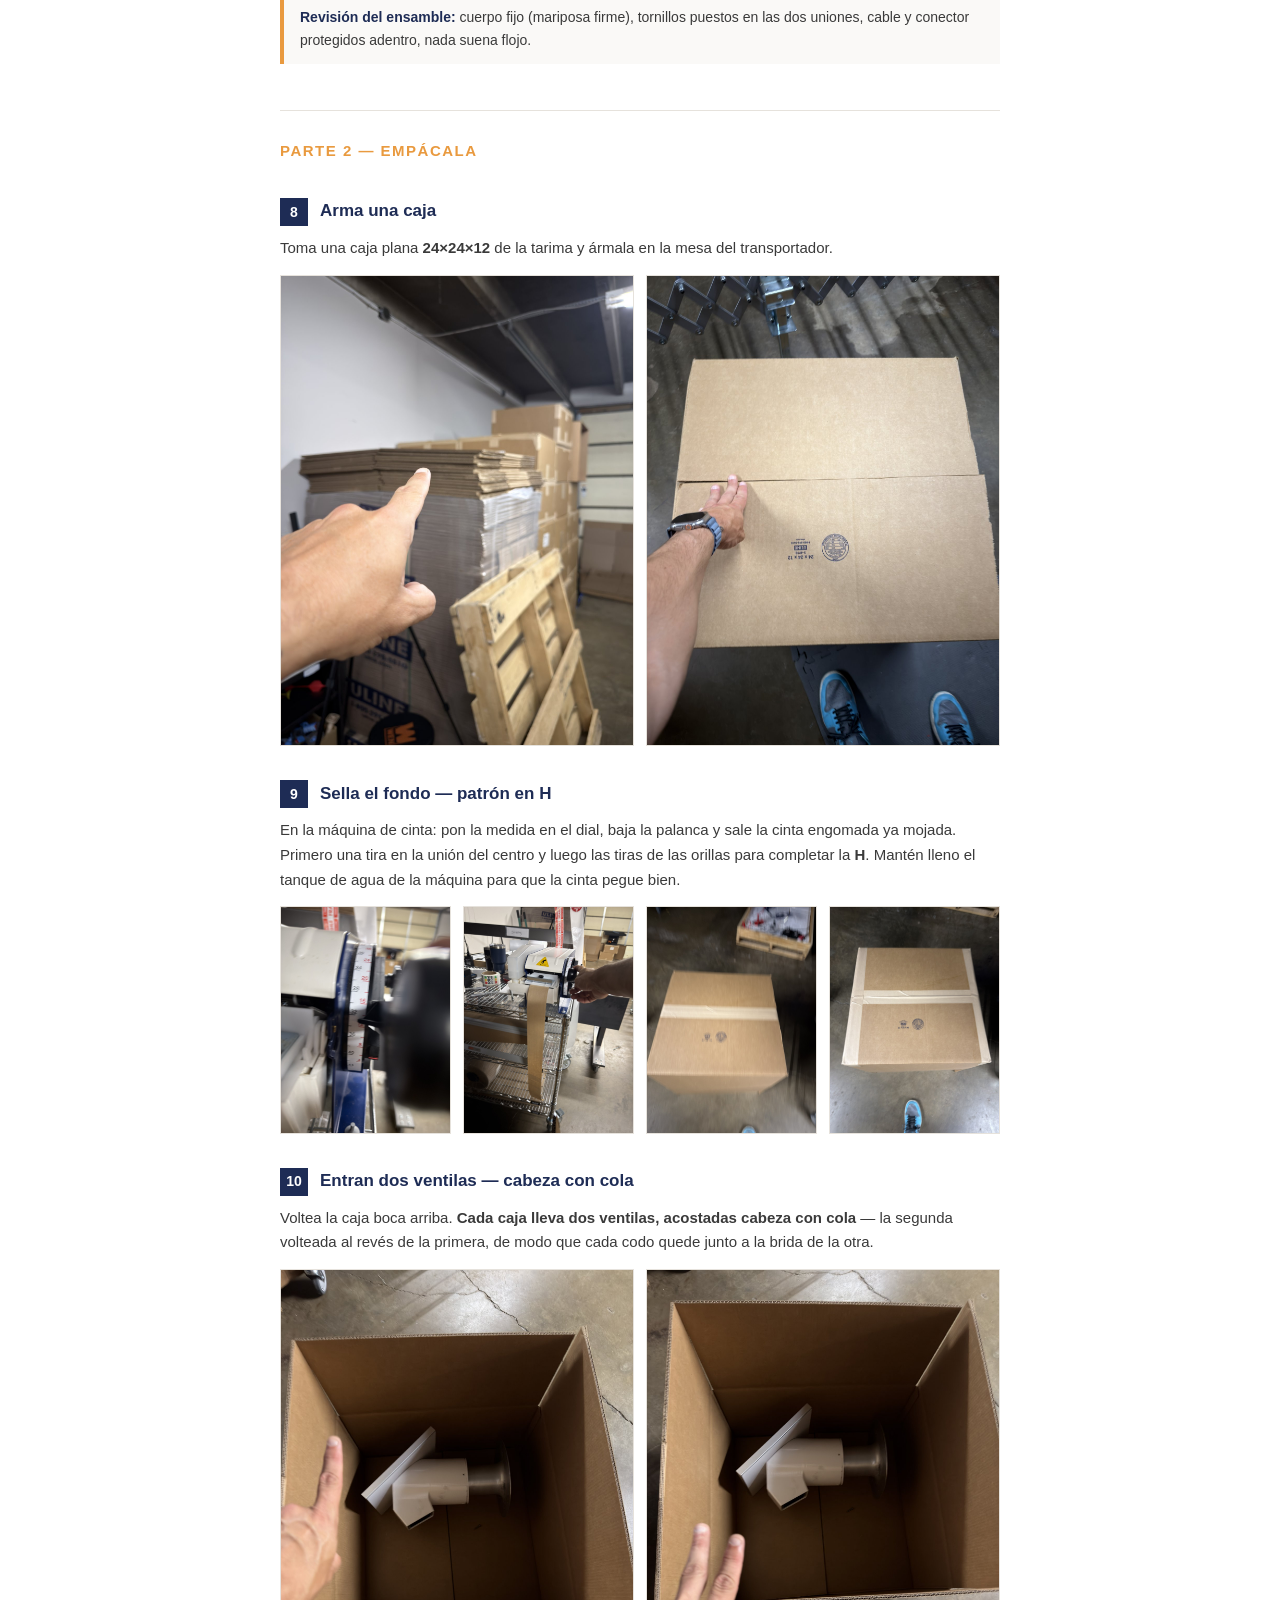
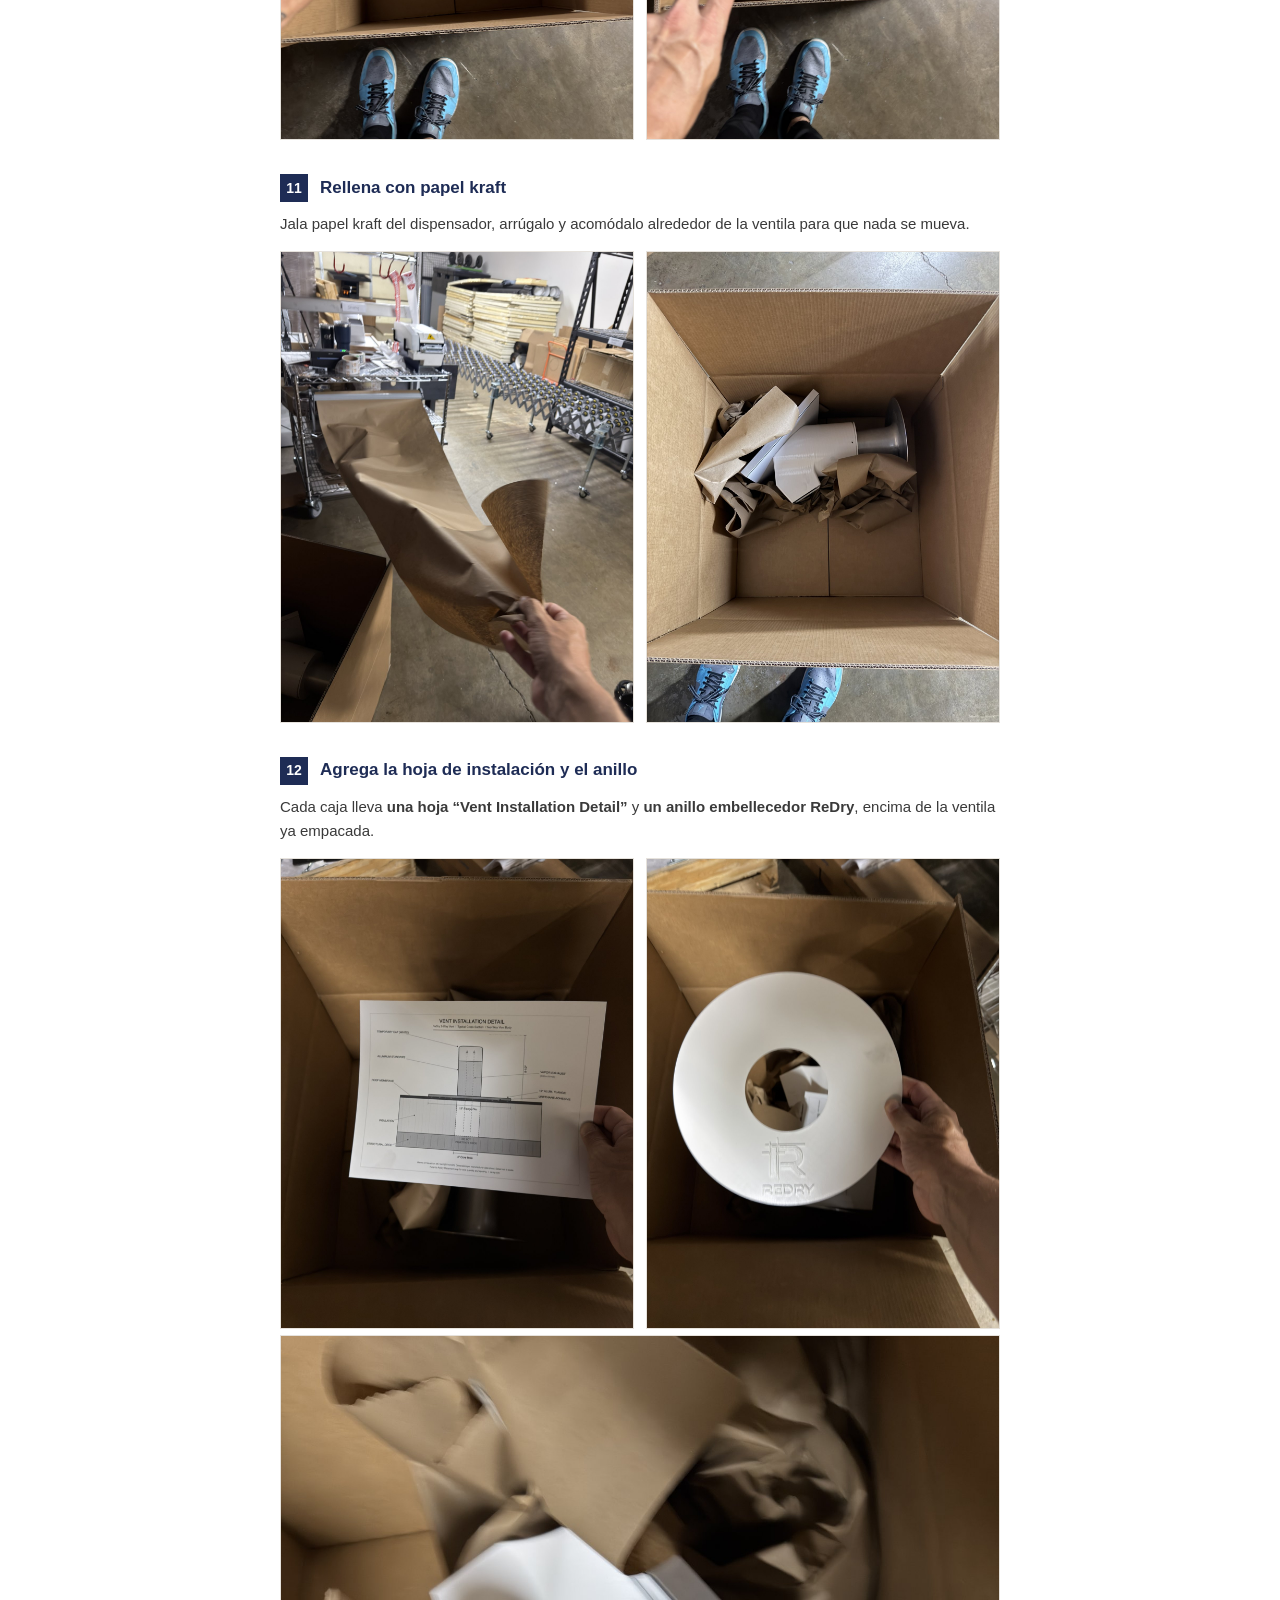
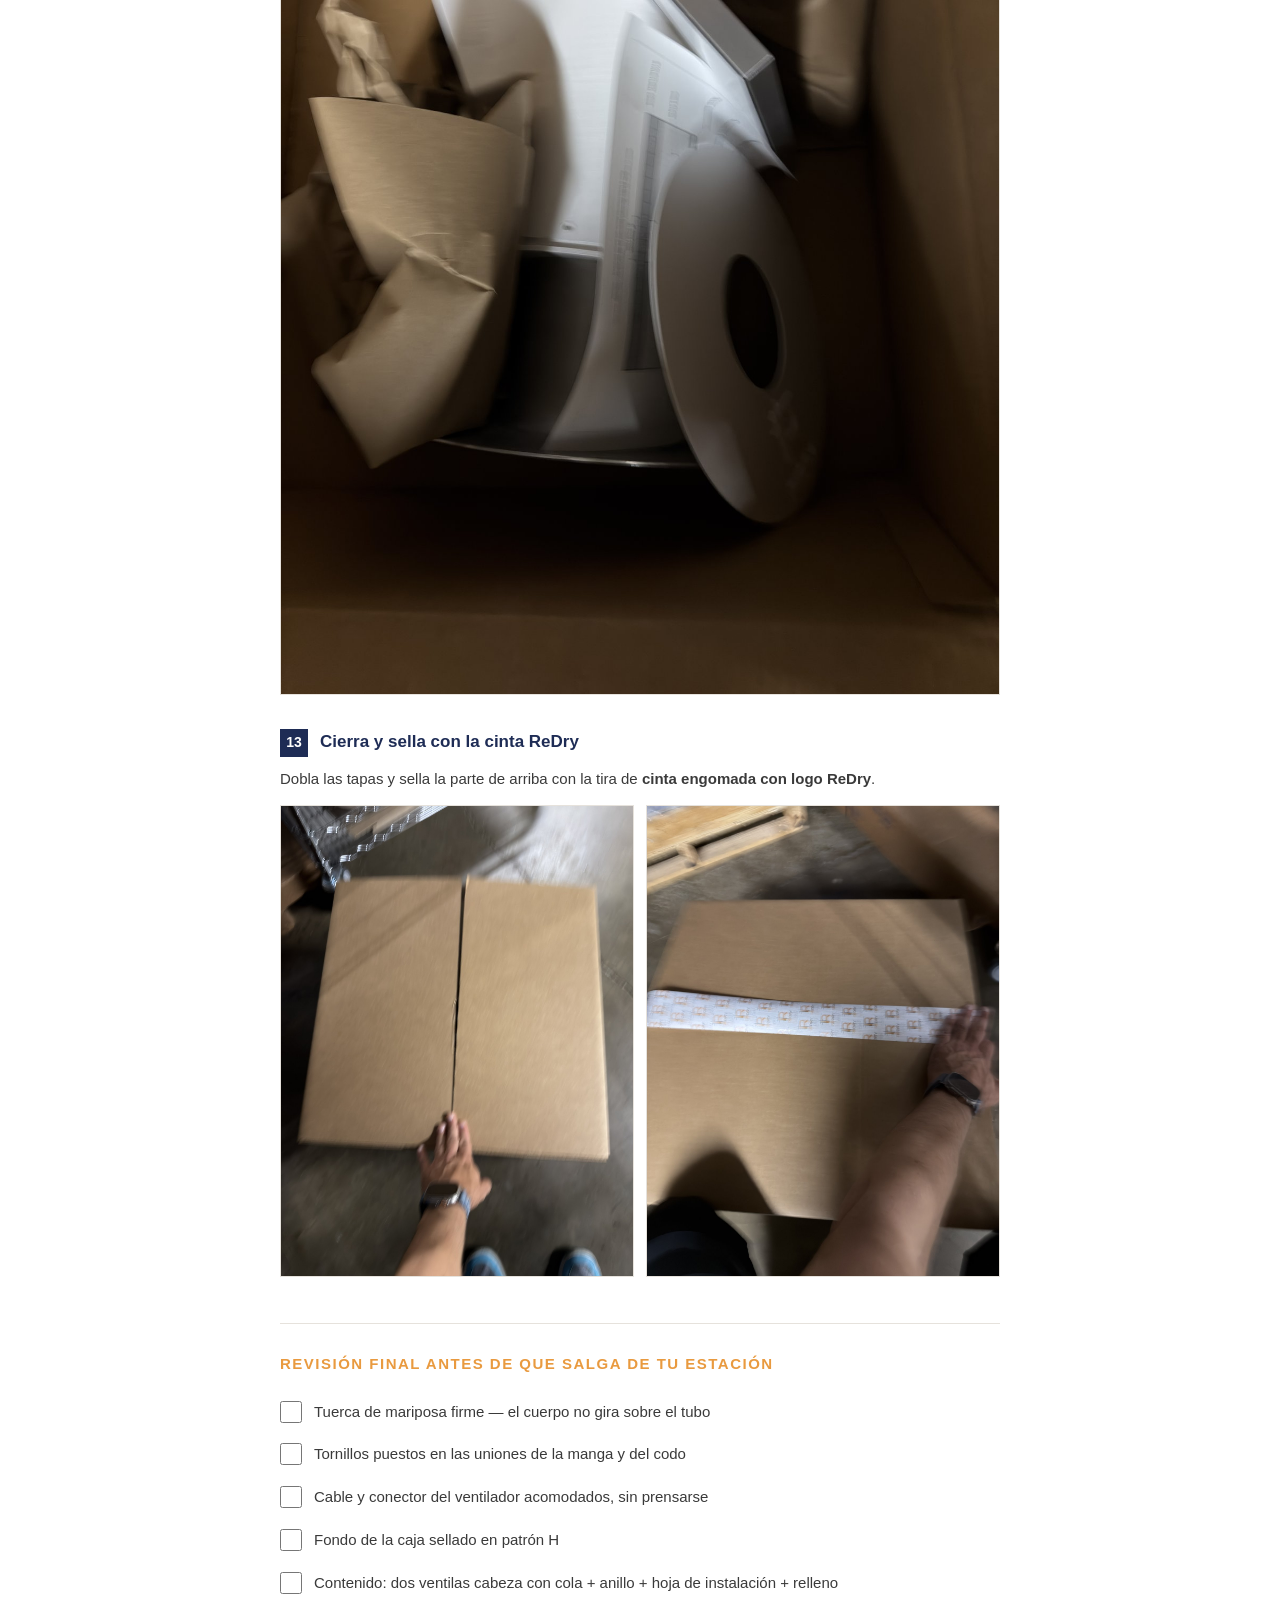
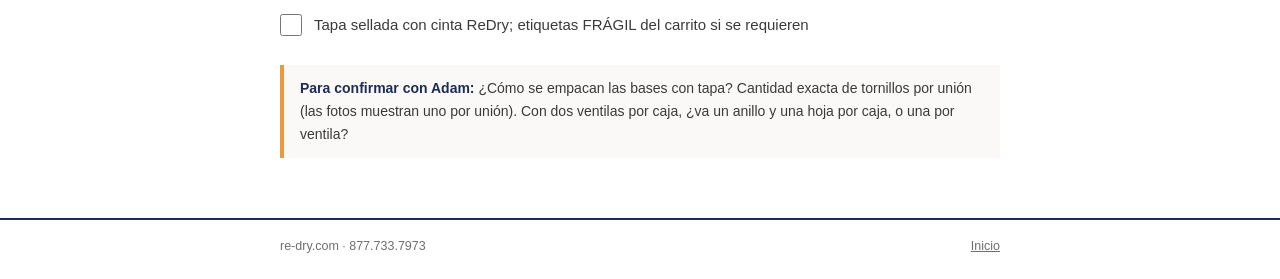
==== commit ff593fc8: "Split capping bases into its own job, separate from vent assembly Capping is a standalone batch job " ====
--- a/es.html
+++ b/es.html
@@ -58,14 +58,17 @@
     <img src="images/img_0137.jpg" alt="Hojas de instalación en el escritorio de empaque" loading="lazy">
   </div>
 
+  <h2>Trabajo aparte — tapar las bases (unas 100)</h2>
+  <p>Un lote de unas 100 bases lleva <b>solo la tapa temporal blanca</b>: presiona la tapa en el tubo vertical y pon su tornillo. Ese es todo el trabajo — sin cuerpo, sin manga y sin codo.</p>
+  <div class="note">La tapa <b>no</b> se usa cuando se arma la ventila completa.</div>
+  <div class="photos"><img src="images/img_0097.jpg" alt="Tapa temporal blanca sobre el tubo vertical" loading="lazy"></div>
+
   <h2>Parte 1 — Ensambla la ventila</h2>
 
   <section class="step">
     <h3><span class="num">1</span>Empieza con la base de aluminio</h3>
-    <p>Pon la base sobre la mesa. Fíjate en las <b>ranuras cerca de la parte de arriba del tubo vertical</b> — ahí es donde se asegura el cuerpo de la ventila.</p>
+    <p>Pon la base sobre la mesa. Fíjate en las <b>ranuras cerca de la parte de arriba del tubo vertical</b> — ahí es donde se asegura el cuerpo de la ventila. Estas bases van sin tapa.</p>
     <div class="photos"><img src="images/img_0098.jpg" alt="Base de aluminio con el tubo vertical ranurado" loading="lazy"></div>
-    <div class="note">Cuando una base se envía sin cuerpo de ventila, en su lugar se le pone la tapa temporal blanca al tubo, asegurada con su tornillo.</div>
-    <div class="photos"><img src="images/img_0097.jpg" alt="Tapa temporal blanca sobre el tubo vertical" loading="lazy"></div>
   </section>
 
   <section class="step">
@@ -187,7 +190,7 @@
     <li><input type="checkbox" id="c6"><label for="c6">Tapa sellada con cinta ReDry; etiquetas FRÁGIL del carrito si se requieren</label></li>
   </ul>
 
-  <div class="note"><b>Para confirmar con Adam:</b> ¿La tapa temporal blanca se instala en todas las bases, o solo cuando la base se envía sin cuerpo de ventila? Cantidad exacta de tornillos por unión (las fotos muestran uno por unión). Con dos ventilas por caja, ¿va un anillo y una hoja por caja, o una por ventila?</div>
+  <div class="note"><b>Para confirmar con Adam:</b> ¿Cómo se empacan las bases con tapa? Cantidad exacta de tornillos por unión (las fotos muestran uno por unión). Con dos ventilas por caja, ¿va un anillo y una hoja por caja, o una por ventila?</div>
 
 </div>
 
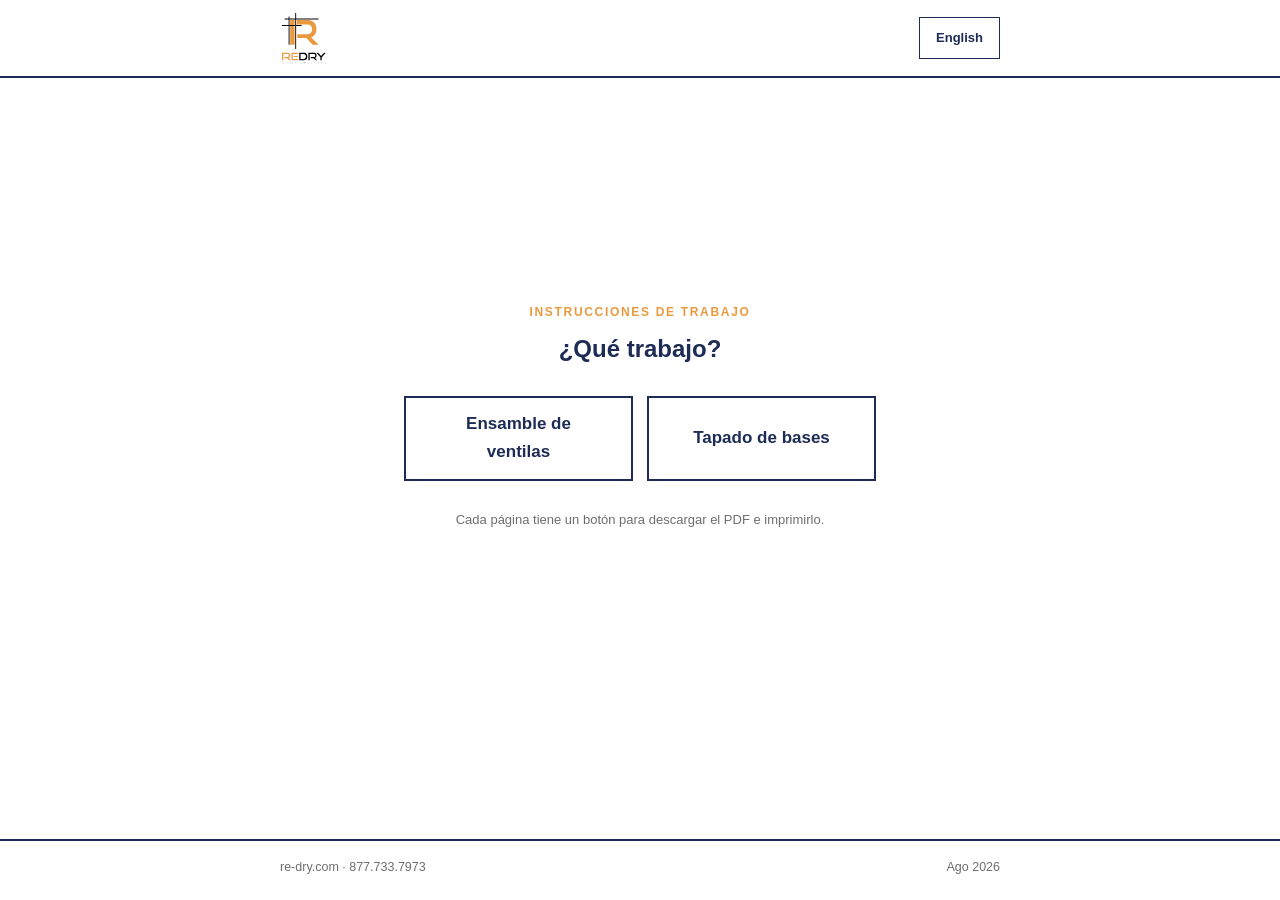
==== commit ea2b7460: "Split site by process with downloadable PDFs per job en/es pages become job choosers (vent assembly " ====
--- a/es.html
+++ b/es.html
@@ -4,199 +4,30 @@
 <meta charset="utf-8">
 <meta name="viewport" content="width=device-width, initial-scale=1">
 <meta name="robots" content="noindex">
-<title>Ensamble de Ventilas — ReDry</title>
+<title>Elige el Trabajo — ReDry</title>
 <link rel="icon" type="image/svg+xml" href="images/redry-logo.svg">
 <link rel="stylesheet" href="style.css">
 </head>
-<body>
-
+<body class="landing">
 <header>
   <div class="wrap">
     <a class="home" href="index.html"><img class="logo" src="images/redry-logo.svg" alt="ReDry"></a>
     <a class="lang" href="en.html" lang="en" hreflang="en">English</a>
   </div>
 </header>
-
-<div class="wrap">
-
-  <p class="kicker">Instrucciones de Trabajo</p>
-  <h1>Ventila ReDry de 2 Vías — Ensamble y Empaque</h1>
-  <p class="meta">Para Abby y Alberto · 23 de agosto de 2026 · Fotos del recorrido del taller, 22 de agosto de 2026</p>
-</div>
-<div class="bar"></div>
-<div class="wrap">
-
-  <h2 class="first">Qué vas a armar</h2>
-  <p class="lead">La <b>Ventila ReDry de 2 Vías</b>: una ventila para secado de techos montada sobre una base de aluminio. El cuerpo blanco de la ventila (con el ventilador adentro) se fija al tubo vertical de aluminio, se cubre con una manga blanca y un codo (campana), y las ventilas terminadas se empacan dos por caja — acostadas cabeza con cola — junto con un anillo embellecedor y una hoja de instalación.</p>
-  <div class="photos"><img src="images/img_0099.jpg" alt="Cuerpo de la ventila sobre la base de aluminio, con el codo atrás" loading="eager"></div>
-
-  <p><b>Cada caja terminada lleva:</b></p>
-  <ol class="contents">
-    <li>Dos ventilas completamente ensambladas (base de aluminio + cuerpo + manga + codo), acostadas cabeza con cola</li>
-    <li>Un anillo embellecedor blanco ReDry</li>
-    <li>Una hoja impresa “Vent Installation Detail” (detalle de instalación)</li>
-    <li>Papel kraft de relleno</li>
-  </ol>
-
-  <h2>Piezas y dónde se encuentran</h2>
-  <ul class="parts">
-    <li><b>Base de aluminio</b> (brida de 12" + tubo vertical) — mesa de trabajo / estante de entrada</li>
-    <li><b>Tapa temporal blanca</b> — estante de piezas</li>
-    <li><b>Cuerpo de la ventila</b> (campana + caja del ventilador, con cables) — estante de piezas</li>
-    <li><b>Manga blanca + codo (campana)</b> — estantes junto a la mesa (los codos traen tiras adhesivas rojas)</li>
-    <li><b>Tornillo largo roscado + tuerca de mariposa</b> — herrajes en la mesa</li>
-    <li><b>Tornillos autorroscantes (pijas) de cabeza botón</b> — herrajes en la mesa</li>
-    <li><b>Anillos embellecedores ReDry</b> — pila en el carrito de empaque</li>
-    <li><b>Hojas “Vent Installation Detail”</b> — pila en el escritorio de empaque</li>
-    <li><b>Cajas ULINE 24×24×12 (S-4910), planas</b> — tarima junto al transportador</li>
-    <li><b>Papel kraft de relleno</b> — dispensador debajo del carrito de empaque</li>
-    <li><b>Cinta engomada activada con agua</b> (lisa y con logo ReDry) — máquina de cinta en el carrito</li>
-  </ul>
-  <div class="photos three" style="margin-top:16px">
-    <img src="images/img_0096.jpg" alt="Estantes con piezas moldeadas y cajas de entrada" loading="lazy">
-    <img src="images/img_0136.jpg" alt="Pila de anillos en el carrito de empaque" loading="lazy">
-    <img src="images/img_0137.jpg" alt="Hojas de instalación en el escritorio de empaque" loading="lazy">
+<main>
+  <div class="choice">
+    <p class="kicker">Instrucciones de Trabajo</p>
+    <h1>¿Qué trabajo?</h1>
+    <div class="buttons">
+      <a class="btn" href="assembly-es.html">Ensamble de ventilas</a>
+      <a class="btn" href="capping-es.html">Tapado de bases</a>
+    </div>
+    <p class="meta" style="margin-top:28px">Cada página tiene un botón para descargar el PDF e imprimirlo.</p>
   </div>
-
-  <h2>Trabajo aparte — tapar las bases (unas 100)</h2>
-  <p>Un lote de unas 100 bases lleva <b>solo la tapa temporal blanca</b>: presiona la tapa en el tubo vertical y pon su tornillo. Ese es todo el trabajo — sin cuerpo, sin manga y sin codo.</p>
-  <div class="note">La tapa <b>no</b> se usa cuando se arma la ventila completa.</div>
-  <div class="photos"><img src="images/img_0097.jpg" alt="Tapa temporal blanca sobre el tubo vertical" loading="lazy"></div>
-
-  <h2>Parte 1 — Ensambla la ventila</h2>
-
-  <section class="step">
-    <h3><span class="num">1</span>Empieza con la base de aluminio</h3>
-    <p>Pon la base sobre la mesa. Fíjate en las <b>ranuras cerca de la parte de arriba del tubo vertical</b> — ahí es donde se asegura el cuerpo de la ventila. Estas bases van sin tapa.</p>
-    <div class="photos"><img src="images/img_0098.jpg" alt="Base de aluminio con el tubo vertical ranurado" loading="lazy"></div>
-  </section>
-
-  <section class="step">
-    <h3><span class="num">2</span>Conoce el cuerpo de la ventila</h3>
-    <p>El cuerpo blanco de 2 vías: campana redonda que entra en el tubo vertical, caja cuadrada del ventilador con el puerto redondo, y el cable del ventilador (rojo/negro con su conector). Tiene <b>agujeros pasantes en el cuello</b> — ubícalos antes de empezar.</p>
-    <div class="photos two">
-      <img src="images/img_0100.jpg" alt="Señalando el agujero en el cuello" loading="lazy">
-      <img src="images/img_0101.jpg" alt="Ubicación del segundo agujero en el cuello" loading="lazy">
-    </div>
-  </section>
-
-  <section class="step">
-    <h3><span class="num">3</span>Asienta el cuerpo en el tubo y mete el tornillo largo</h3>
-    <p>Asienta la campana sobre el tubo vertical. Deja caer el <b>tornillo largo roscado</b> por el agujero del cuello, de modo que pase por la ranura del tubo.</p>
-    <div class="photos two">
-      <img src="images/img_0102.jpg" alt="Tornillo largo entrando al agujero del cuello" loading="lazy">
-      <img src="images/img_0103.jpg" alt="Tornillo pasado a través del cuello" loading="lazy">
-    </div>
-  </section>
-
-  <section class="step">
-    <h3><span class="num">4</span>Tuerca de mariposa por abajo — apriétala firme</h3>
-    <p>Enrosca la <b>tuerca de mariposa</b> en el tornillo por la parte de abajo y aprieta hasta que el cuerpo quede fijo al tubo. Firme es suficiente — no aplastes el plástico. Mantén el cable del ventilador acomodado para que nunca quede prensado.</p>
-    <div class="photos"><img src="images/img_0104.jpg" alt="Tuerca de mariposa enroscada en el tornillo bajo el cuello" loading="lazy"></div>
-  </section>
-
-  <section class="step">
-    <h3><span class="num">5</span>Desliza la manga blanca sobre el tubo</h3>
-    <p>Trae la manga y el codo. Desliza la manga hacia abajo sobre el tubo vertical y alinea su agujero pre-perforado con el aluminio.</p>
-    <div class="photos"><img src="images/img_0105.jpg" alt="Base, manga y codo listos en la mesa" loading="lazy"></div>
-  </section>
-
-  <section class="step">
-    <h3><span class="num">6</span>Atornilla la manga al tubo</h3>
-    <p>Mete un <b>tornillo autorroscante de cabeza botón</b> por el agujero pre-perforado hasta que muerda el aluminio.</p>
-    <div class="photos two">
-      <img src="images/img_0108.jpg" alt="Tornillo alineado con el agujero pre-perforado" loading="lazy">
-      <img src="images/img_0109.jpg" alt="Tornillo puesto en la unión manga-tubo" loading="lazy">
-    </div>
-  </section>
-
-  <section class="step">
-    <h3><span class="num">7</span>Coloca el codo y atorníllalo en la unión</h3>
-    <p>Asienta el codo sobre la manga, con la boca hacia abajo. Mete tornillos autorroscantes en la unión codo-manga (y el tornillo de la segunda unión si la unidad lo lleva).</p>
-    <div class="photos two">
-      <img src="images/img_0110.jpg" alt="Tornillo en la unión codo-manga" loading="lazy">
-      <img src="images/img_0112.jpg" alt="Tornillo presentado en la unión de abajo" loading="lazy">
-    </div>
-  </section>
-
-  <div class="note"><b>Revisión del ensamble:</b> cuerpo fijo (mariposa firme), tornillos puestos en las dos uniones, cable y conector protegidos adentro, nada suena flojo.</div>
-
-  <h2>Parte 2 — Empácala</h2>
-
-  <section class="step">
-    <h3><span class="num">8</span>Arma una caja</h3>
-    <p>Toma una caja plana <b>24×24×12</b> de la tarima y ármala en la mesa del transportador.</p>
-    <div class="photos two">
-      <img src="images/img_0113.jpg" alt="Tarima con cajas planas" loading="lazy">
-      <img src="images/img_0115.jpg" alt="Armando la caja" loading="lazy">
-    </div>
-  </section>
-
-  <section class="step">
-    <h3><span class="num">9</span>Sella el fondo — patrón en H</h3>
-    <p>En la máquina de cinta: pon la medida en el dial, baja la palanca y sale la cinta engomada ya mojada. Primero una tira en la unión del centro y luego las tiras de las orillas para completar la <b>H</b>. Mantén lleno el tanque de agua de la máquina para que la cinta pegue bien.</p>
-    <div class="photos four">
-      <img src="images/img_0117.jpg" alt="Dial de medida en la máquina de cinta" loading="lazy">
-      <img src="images/img_0118.jpg" alt="Bajando la palanca para sacar cinta" loading="lazy">
-      <img src="images/img_0119.jpg" alt="Unión del centro sellada" loading="lazy">
-      <img src="images/img_0123.jpg" alt="Sellado en H terminado" loading="lazy">
-    </div>
-  </section>
-
-  <section class="step">
-    <h3><span class="num">10</span>Entran dos ventilas — cabeza con cola</h3>
-    <p>Voltea la caja boca arriba. <b>Cada caja lleva dos ventilas, acostadas cabeza con cola</b> — la segunda volteada al revés de la primera, de modo que cada codo quede junto a la brida de la otra.</p>
-    <div class="photos two">
-      <img src="images/img_0124.jpg" alt="Ventila colocada en la caja con el codo hacia abajo" loading="lazy">
-      <img src="images/img_0125.jpg" alt="Ventila asentada en la caja, brida arriba" loading="lazy">
-    </div>
-  </section>
-
-  <section class="step">
-    <h3><span class="num">11</span>Rellena con papel kraft</h3>
-    <p>Jala papel kraft del dispensador, arrúgalo y acomódalo alrededor de la ventila para que nada se mueva.</p>
-    <div class="photos two">
-      <img src="images/img_0127.jpg" alt="Jalando papel kraft del dispensador" loading="lazy">
-      <img src="images/img_0128.jpg" alt="Ventila empacada con papel kraft" loading="lazy">
-    </div>
-  </section>
-
-  <section class="step">
-    <h3><span class="num">12</span>Agrega la hoja de instalación y el anillo</h3>
-    <p>Cada caja lleva <b>una hoja “Vent Installation Detail”</b> y <b>un anillo embellecedor ReDry</b>, encima de la ventila ya empacada.</p>
-    <div class="photos two">
-      <img src="images/img_0132.jpg" alt="Hoja Vent Installation Detail" loading="lazy">
-      <img src="images/img_0134.jpg" alt="Anillo ReDry entrando a la caja" loading="lazy">
-    </div>
-    <div class="photos"><img src="images/img_0135.jpg" alt="Caja empacada: ventila, anillo y hoja doblada adentro" loading="lazy"></div>
-  </section>
-
-  <section class="step">
-    <h3><span class="num">13</span>Cierra y sella con la cinta ReDry</h3>
-    <p>Dobla las tapas y sella la parte de arriba con la tira de <b>cinta engomada con logo ReDry</b>.</p>
-    <div class="photos two">
-      <img src="images/img_0129.jpg" alt="Cerrando las tapas de la caja" loading="lazy">
-      <img src="images/img_0130.jpg" alt="Tira de cinta ReDry sobre la unión superior" loading="lazy">
-    </div>
-  </section>
-
-  <h2>Revisión final antes de que salga de tu estación</h2>
-  <ul class="check">
-    <li><input type="checkbox" id="c1"><label for="c1">Tuerca de mariposa firme — el cuerpo no gira sobre el tubo</label></li>
-    <li><input type="checkbox" id="c2"><label for="c2">Tornillos puestos en las uniones de la manga y del codo</label></li>
-    <li><input type="checkbox" id="c3"><label for="c3">Cable y conector del ventilador acomodados, sin prensarse</label></li>
-    <li><input type="checkbox" id="c4"><label for="c4">Fondo de la caja sellado en patrón H</label></li>
-    <li><input type="checkbox" id="c5"><label for="c5">Contenido: dos ventilas cabeza con cola + anillo + hoja de instalación + relleno</label></li>
-    <li><input type="checkbox" id="c6"><label for="c6">Tapa sellada con cinta ReDry; etiquetas FRÁGIL del carrito si se requieren</label></li>
-  </ul>
-
-  <div class="note"><b>Para confirmar con Adam:</b> ¿Cómo se empacan las bases con tapa? Cantidad exacta de tornillos por unión (las fotos muestran uno por unión). Con dos ventilas por caja, ¿va un anillo y una hoja por caja, o una por ventila?</div>
-
-</div>
-
+</main>
 <footer>
-  <div class="wrap"><span>re-dry.com · 877.733.7973</span><span><a class="top-link" href="#" style="color:inherit">Inicio</a></span></div>
+  <div class="wrap"><span>re-dry.com · 877.733.7973</span><span>Ago 2026</span></div>
 </footer>
-
 </body>
 </html>
--- a/style.css
+++ b/style.css
@@ -28,6 +28,7 @@
   border:1.5px solid var(--navy);padding:9px 16px;white-space:nowrap;
 }
 a.lang:hover,a.lang:focus{background:var(--navy);color:#fff}
+.actions{display:flex;gap:10px;align-items:center}
 
 .kicker{color:var(--orange);font-weight:bold;text-transform:uppercase;letter-spacing:.14em;font-size:12px;margin:36px 0 10px}
 h1{color:var(--navy);font-size:26px;line-height:1.3;margin:0 0 10px}
